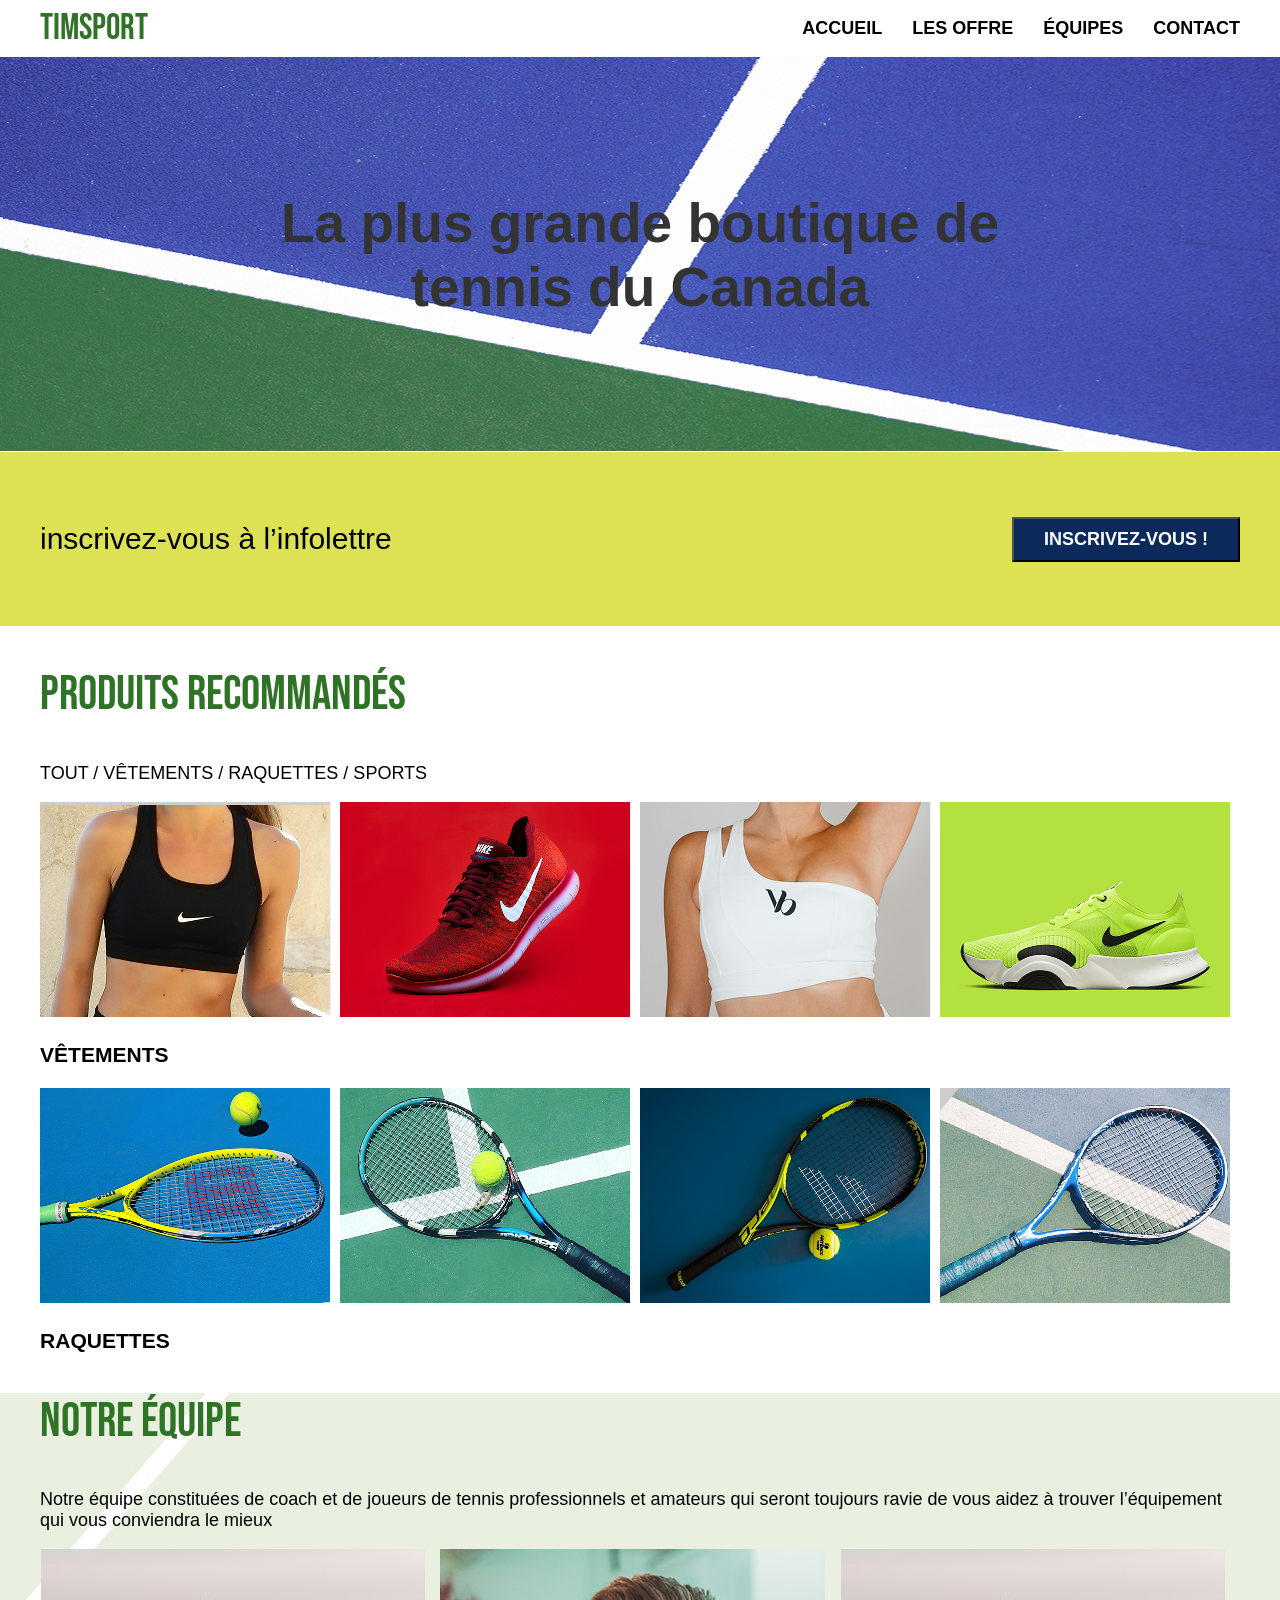
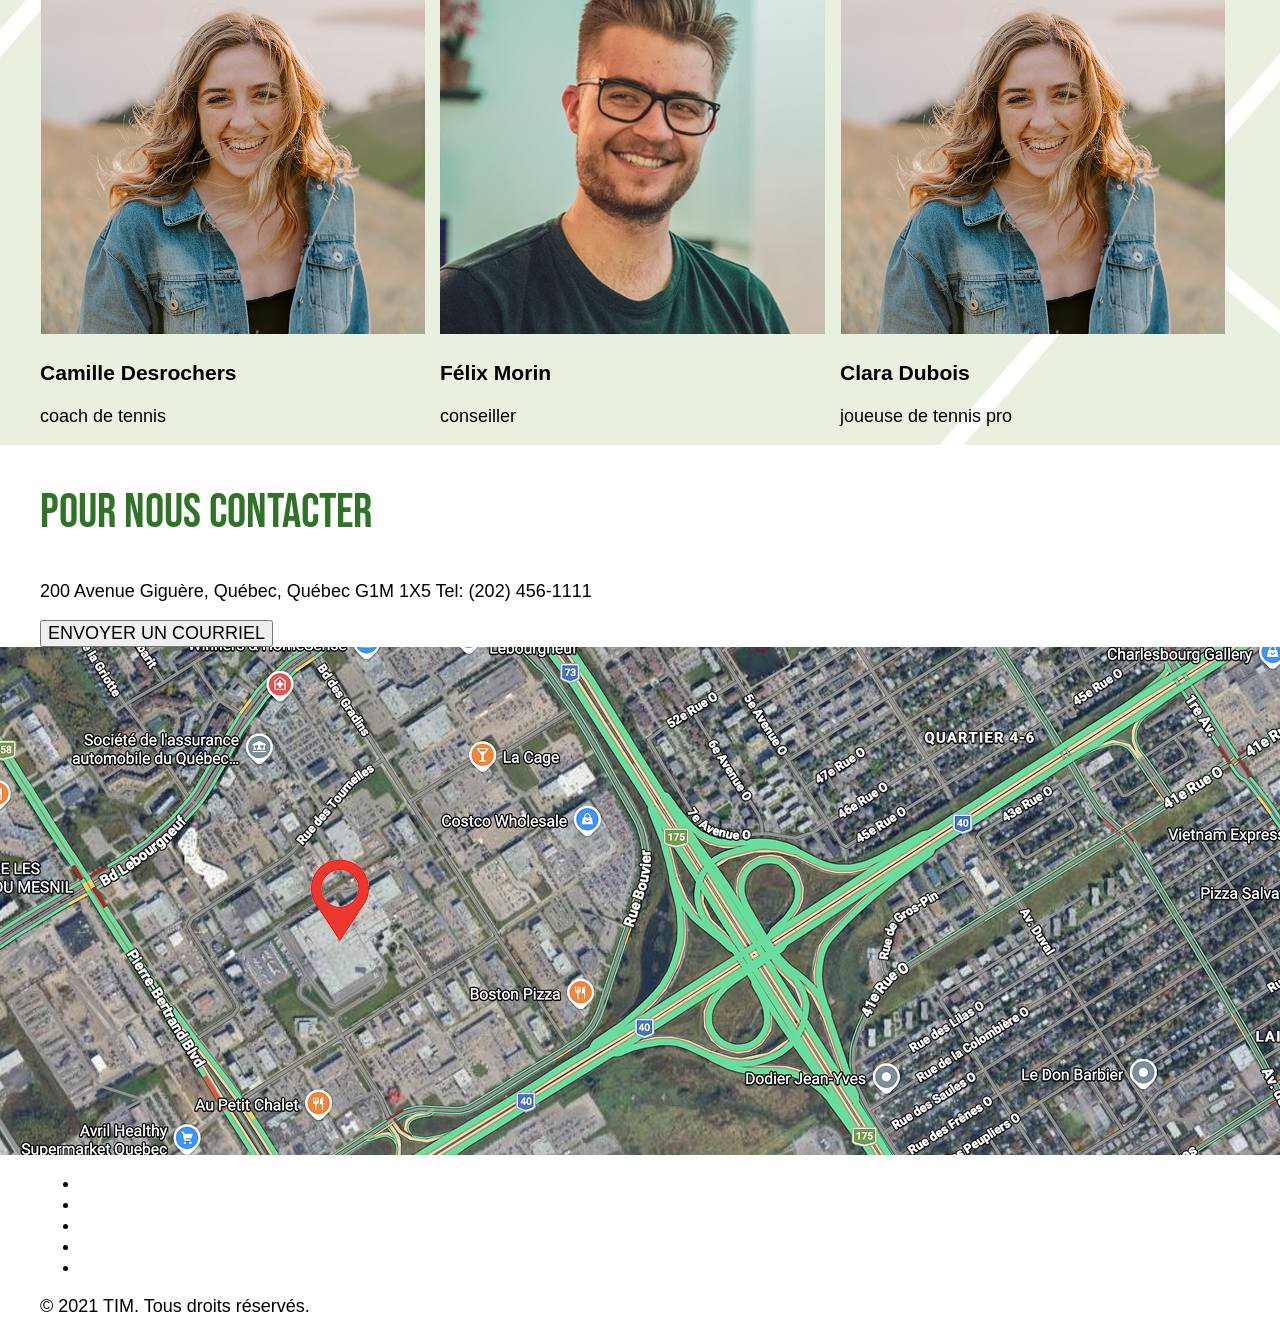
==== index.html @ 8ac50834 "mise en place des images terminées" ====
<!DOCTYPE html>
<html lang="fr">

<head>
    <meta charset="UTF-8">
    <meta name="viewport" content="width=device-width, initial-scale=1.0">
    <title>timsport</title>

    <link rel="stylesheet" href="css/normalize.css">
    <link rel="preconnect" href="https://fonts.googleapis.com">
<link rel="preconnect" href="https://fonts.gstatic.com" crossorigin>
<link href="https://fonts.googleapis.com/css2?family=Bebas+Neue&display=swap" rel="stylesheet">
    <link rel="stylesheet" href="css/styles.css">
</head>

<body>
    <header class="header">
        <div class="wrapper">

            <a class="logo" href="#">timsport</a>

            <nav class="menu">
            <ul>
                <li><a href="#">ACCUEIL</a></li>
                <li><a href="#">LES OFFRE</a></li>
                <li><a href="#">ÉQUIPES</a></li>
                <li><a href="#">CONTACT</a></li>
            </ul>
        </nav>
        </div>
    </header>

    <section class="hero">
        <div class="wrapper">
            <h1>La plus grande boutique de tennis du Canada</h1>
        </div>
    </section>

    <section class="infolettre">
        <div class="wrapper">
            <p>inscrivez-vous à l’infolettre</p>
            <button>INSCRIVEZ-VOUS !</button>
        </div>
    </section>

    <section class="produits">
        <div class="wrapper">
            <h2>PRODUITS RECOMMANDÉS</h2>
            <p>TOUT / VÊTEMENTS / RAQUETTES / SPORTS</p>
        <article class="vetement">
            <article><img src="images/vetement_1.png" alt="top de sport Nike noir"></article>
            <article><img src="images/vetement_2.png" alt="soulier de sport Nike rouge"></article>
            <article><img src="images/vetement_3.png" alt="top de sport blanc"></article>
            <article><img src="images/vetement_4.png" alt="chaussure de sport Nike vert"></article>
        </article>
            <h3>VÊTEMENTS</h3>
        <article class="raquette">
            <article><img src="images/produit-1.png" alt=""></article>
            <article> <img src="images/produit-2.png" alt=""></article>
            <article><img src="images/produit-3.png" alt=""></article>
            <article><img src="images/produit.png" alt=""></article>
        </article>
            <h3>RAQUETTES</h3>
        </div>
    </section>

    <section class="equipe">
        <div class="wrapper">
            <h2>NOTRE ÉQUIPE</h2>
            <p>Notre équipe constituées de coach et de joueurs de tennis professionnels et amateurs qui seront toujours
                ravie de vous aidez à trouver l’équipement qui vous conviendra le mieux </p>

                <article class="description">
            <article>
                <img src="images/camille.png" alt="photo de Camille">
                <h3>Camille Desrochers</h3>
            <p>coach de tennis</p>
        </article>
            
            <article>
                <img src="images/felix.png" alt="photo de Félix">
                <h3>Félix Morin</h3>
            <p>conseiller</p>
        </article>
            
            <article>
                <img src="images/clara.png" alt="photo de Clara">
                <h3>Clara Dubois</h3>
            <p>joueuse de tennis pro</p>
        </article>
            </article>
        </div>
    </section>

    <section class="contact">
        <div class="wrapper">
            <h2>POUR NOUS CONTACTER</h2>
            <p>200 Avenue Giguère, Québec,
                Québec
                G1M 1X5
                Tel: (202) 456-1111
            </p>
            <button>ENVOYER UN COURRIEL</button>

            
        </div>
    
    </section>

        <section class="map">
            
        </section>
    
        <footer>
        <div class="wrapper">
            <ul>
                <li></li>
                <li></li>
                <li></li>
                <li></li>
                <li></li>
            </ul>
            <p>© 2021 TIM. Tous droits réservés.</p>
        </div>
    </footer>
</body>

</html>
---- css/styles.css ----
/*----------------------------------------------------------------------------
    generic
----------------------------------------------------------------------------*/
html {
    box-sizing: border-box;
}

*,
*:before,
*:after {
    box-sizing: inherit;
}

/*----------------------------------------------------------------------------
    base
----------------------------------------------------------------------------*/

body {
    font: 1.125rem "Montserrat", sans-serif;
}

/*----------------------------------------------------------------------------
    mise en page
----------------------------------------------------------------------------*/
.wrapper {
    max-width: 1200px;
    margin: 0 auto;
}

/*----------------------------------------------------------------------------
    element
----------------------------------------------------------------------------*/

a{
    color: black;
    text-decoration: none;
}

h1{
    font: bold 3.4375rem "Montserrat", sans-serif;
    color: #333;
    display: flex;
    justify-content: center;
    align-items: center;
    width: 800px;
    text-align: center;
}

h2{
    font: 3rem "Bebas Neue", sans-serif;
    color: #2F7326;
}

/*----------------------------------------------------------------------------
    components
----------------------------------------------------------------------------*/

.header .wrapper{
    display: flex;
    align-items: center;
    justify-content: space-between;
}

.menu ul {
    display: flex;
    list-style: none;
    gap: 30px;
    cursor: pointer;
    margin: none;

}


.header .logo{
    text-decoration: none;
    font:  2.25rem "Bebas Neue", sans-serif;
    color: #2F7326;
}

.menu li{
     font:  bold 1.125rem "Montserrat", sans-serif;
     color: black;
}

.menu li:hover{
    text-decoration: underline;
}

.menu li a:hover{
    color: #0C295C;
}

.hero{
    background: url(../images/hero\ 1.png) no-repeat center/cover;
    height: 395px;
    display: flex;
    justify-content: center;
    align-items: center;
}

.infolettre{
    background-color: #DDE255;
    padding: 40px 0;
}

.infolettre p{
    
    font: lighter 1.875rem "Montserrat", sans-serif;
}

.infolettre .wrapper{
    display: flex;
    align-items: center;
    justify-content: space-between;
}

.infolettre button{
    background-color: #0C295C;
    color: white;
    font:  bold 1.125rem "Montserrat", sans-serif;
    padding: 10px 30px;
}


.equipe{
    background: url(../images/image_equipe\ 1.png) no-repeat center/cover;
}


.equipe .description{
    display: grid;
    grid-template-columns: 1fr 1fr 1fr;
    
}

.produits .vetement{
    display: grid;
    grid-template-columns: 1fr 1fr 1fr 1fr;
    
}

.produits .raquette{
    display: grid;
    grid-template-columns: 1fr 1fr 1fr 1fr;
    
}

.map{
    background: url(../images/map.png) no-repeat center/cover;
    height: 508px;
}
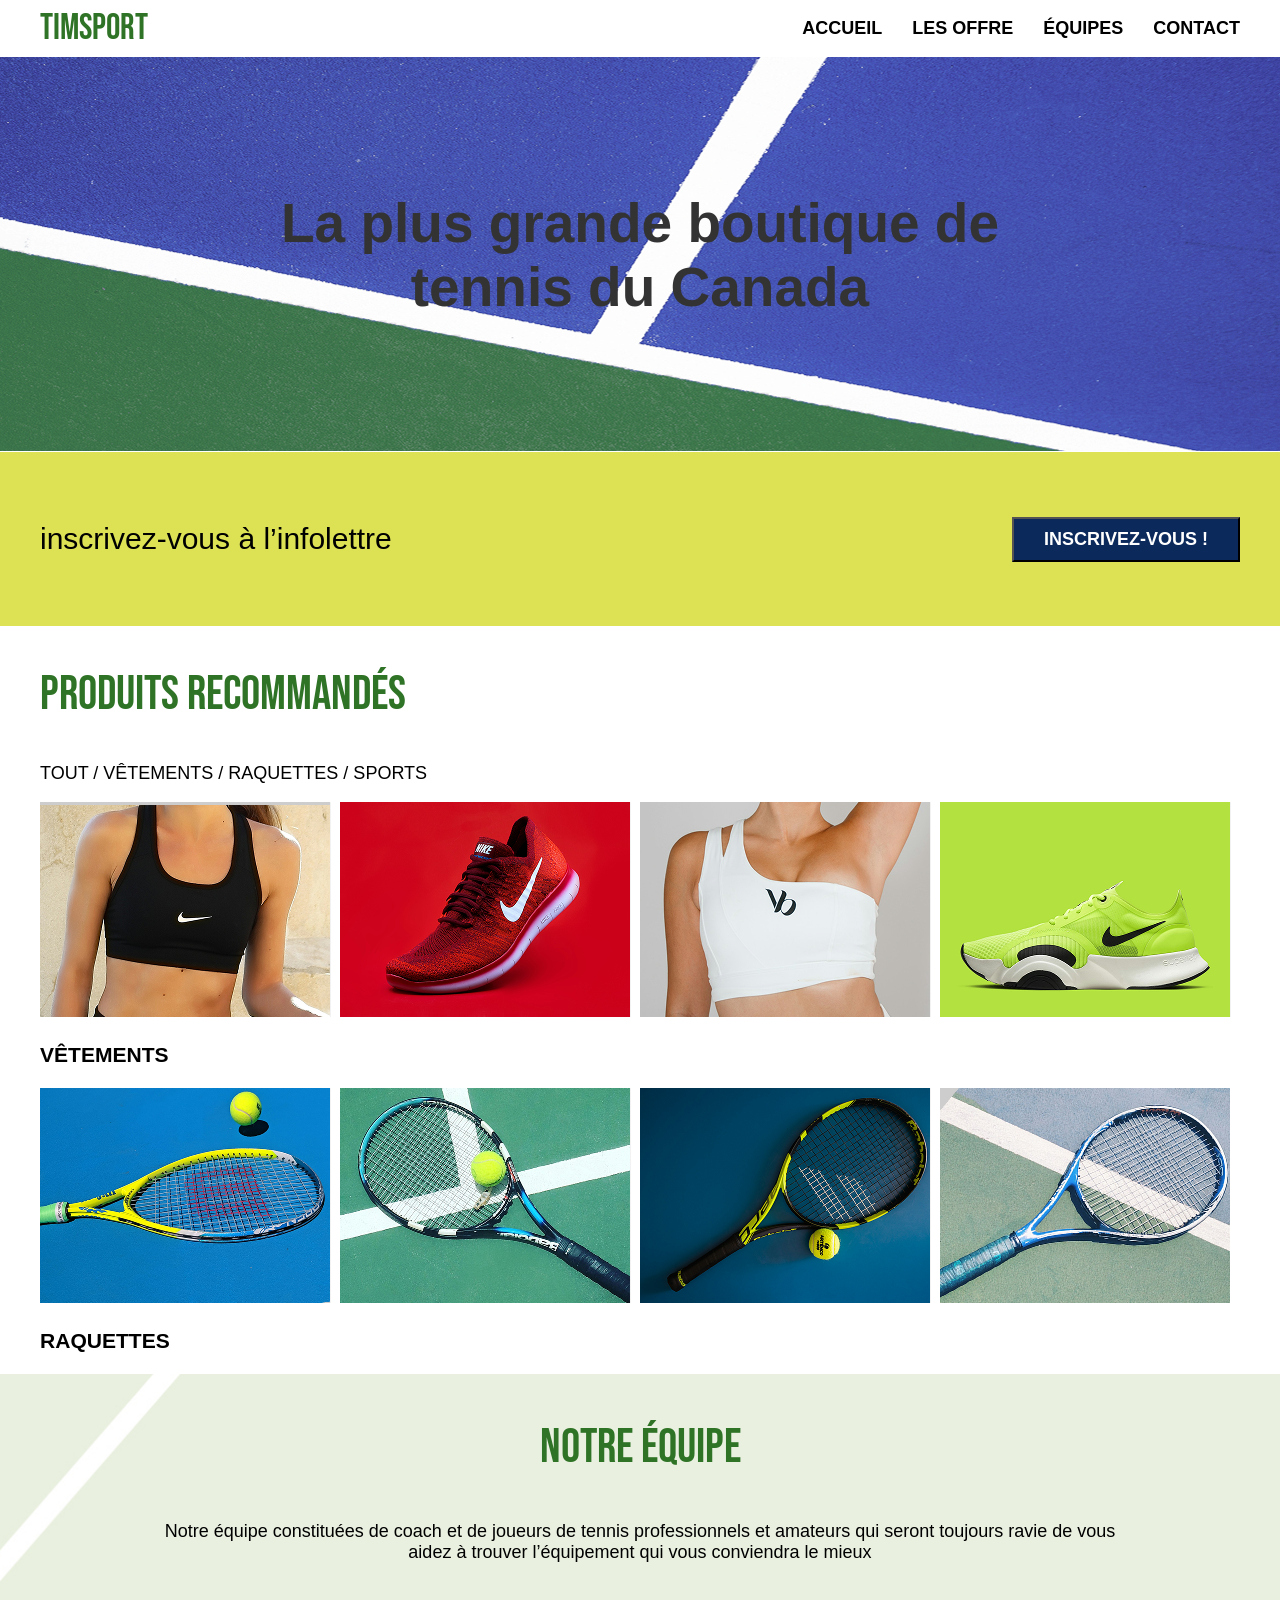
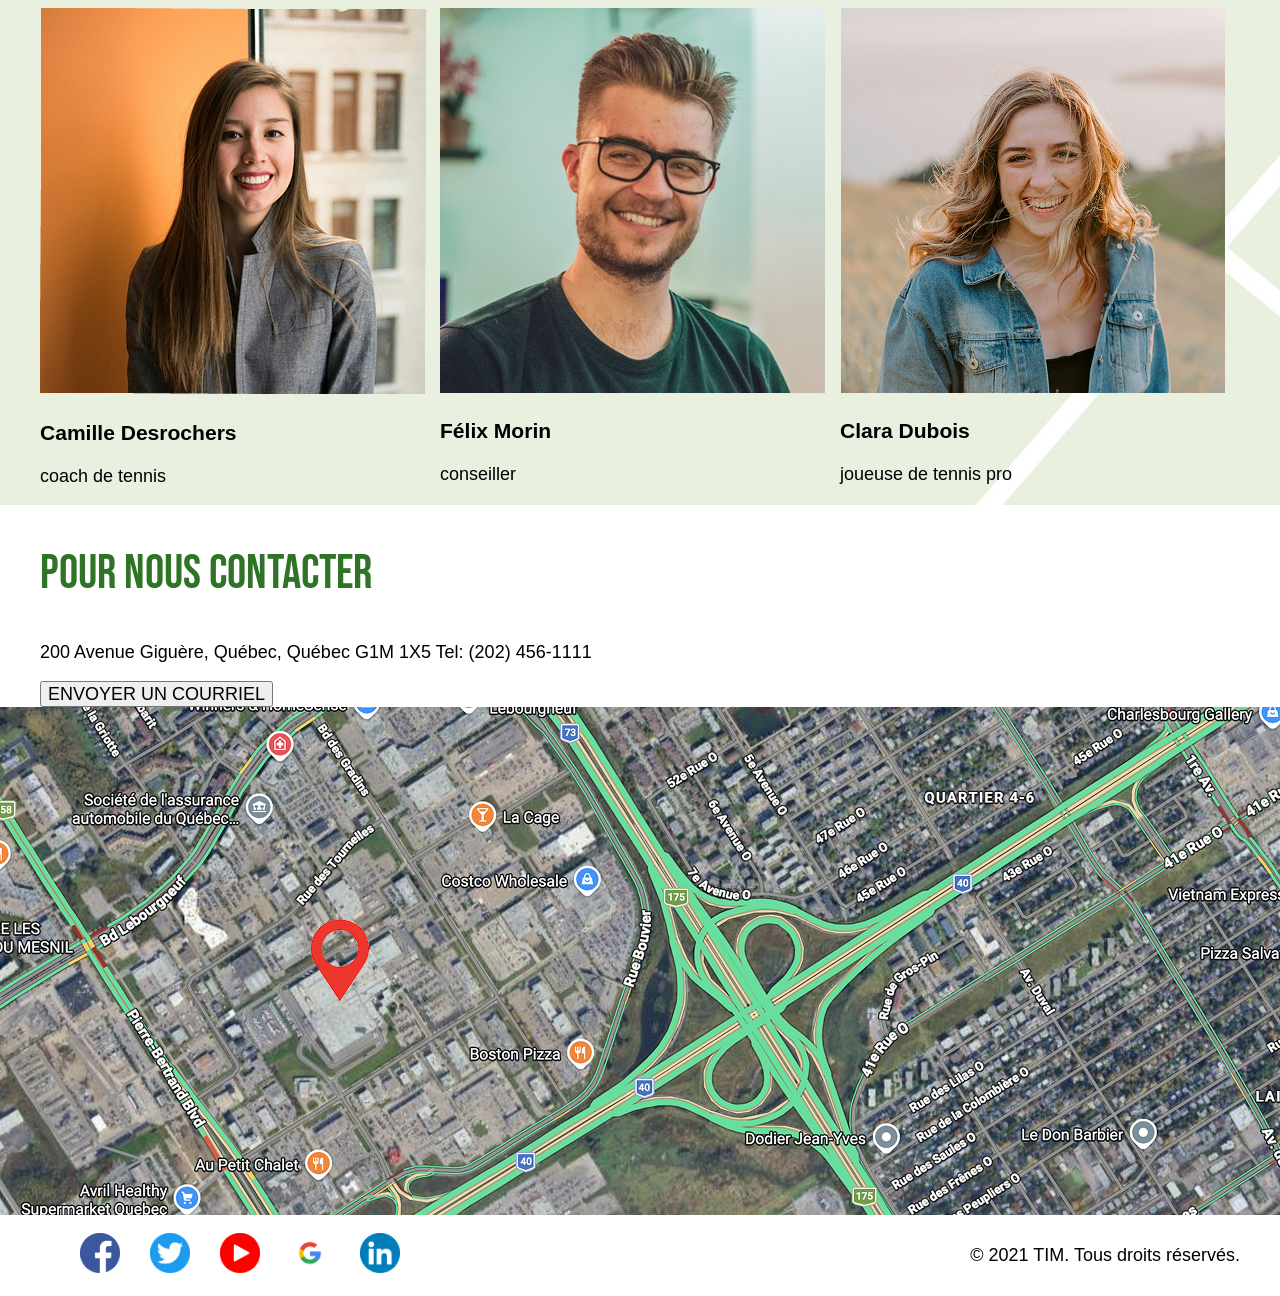
==== commit 1ac636da: "avancement css page 1" ====
--- a/index.html
+++ b/index.html
@@ -8,8 +8,8 @@
 
     <link rel="stylesheet" href="css/normalize.css">
     <link rel="preconnect" href="https://fonts.googleapis.com">
-<link rel="preconnect" href="https://fonts.gstatic.com" crossorigin>
-<link href="https://fonts.googleapis.com/css2?family=Bebas+Neue&display=swap" rel="stylesheet">
+    <link rel="preconnect" href="https://fonts.gstatic.com" crossorigin>
+    <link href="https://fonts.googleapis.com/css2?family=Bebas+Neue&display=swap" rel="stylesheet">
     <link rel="stylesheet" href="css/styles.css">
 </head>
 
@@ -20,13 +20,13 @@
             <a class="logo" href="#">timsport</a>
 
             <nav class="menu">
-            <ul>
-                <li><a href="#">ACCUEIL</a></li>
-                <li><a href="#">LES OFFRE</a></li>
-                <li><a href="#">ÉQUIPES</a></li>
-                <li><a href="#">CONTACT</a></li>
-            </ul>
-        </nav>
+                <ul>
+                    <li><a href="#">ACCUEIL</a></li>
+                    <li><a href="#">LES OFFRE</a></li>
+                    <li><a href="#">ÉQUIPES</a></li>
+                    <li><a href="#">CONTACT</a></li>
+                </ul>
+            </nav>
         </div>
     </header>
 
@@ -47,47 +47,49 @@
         <div class="wrapper">
             <h2>PRODUITS RECOMMANDÉS</h2>
             <p>TOUT / VÊTEMENTS / RAQUETTES / SPORTS</p>
-        <article class="vetement">
-            <article><img src="images/vetement_1.png" alt="top de sport Nike noir"></article>
-            <article><img src="images/vetement_2.png" alt="soulier de sport Nike rouge"></article>
-            <article><img src="images/vetement_3.png" alt="top de sport blanc"></article>
-            <article><img src="images/vetement_4.png" alt="chaussure de sport Nike vert"></article>
-        </article>
+            <article class="vetement">
+                <article><img src="images/vetement_1.png" alt="top de sport Nike noir"></article>
+                <article><img src="images/vetement_2.png" alt="soulier de sport Nike rouge"></article>
+                <article><img src="images/vetement_3.png" alt="top de sport blanc"></article>
+                <article><img src="images/vetement_4.png" alt="chaussure de sport Nike vert"></article>
+            </article>
             <h3>VÊTEMENTS</h3>
-        <article class="raquette">
-            <article><img src="images/produit-1.png" alt=""></article>
-            <article> <img src="images/produit-2.png" alt=""></article>
-            <article><img src="images/produit-3.png" alt=""></article>
-            <article><img src="images/produit.png" alt=""></article>
-        </article>
+            <article class="raquette">
+                <article><img src="images/produit-1.png" alt=""></article>
+                <article> <img src="images/produit-2.png" alt=""></article>
+                <article><img src="images/produit-3.png" alt=""></article>
+                <article><img src="images/produit.png" alt=""></article>
+            </article>
             <h3>RAQUETTES</h3>
         </div>
     </section>
 
     <section class="equipe">
         <div class="wrapper">
-            <h2>NOTRE ÉQUIPE</h2>
-            <p>Notre équipe constituées de coach et de joueurs de tennis professionnels et amateurs qui seront toujours
-                ravie de vous aidez à trouver l’équipement qui vous conviendra le mieux </p>
+            <div class="presentation">
+                <h2>NOTRE ÉQUIPE</h2>
+                <p>Notre équipe constituées de coach et de joueurs de tennis professionnels et amateurs qui seront
+                    toujours
+                    ravie de vous aidez à trouver l’équipement qui vous conviendra le mieux </p>
+            </div>
+            <article class="description">
+                <article>
+                    <img src="images/camille.png" alt="photo de Camille">
+                    <h3>Camille Desrochers</h3>
+                    <p>coach de tennis</p>
+                </article>
 
-                <article class="description">
-            <article>
-                <img src="images/camille.png" alt="photo de Camille">
-                <h3>Camille Desrochers</h3>
-            <p>coach de tennis</p>
-        </article>
-            
-            <article>
-                <img src="images/felix.png" alt="photo de Félix">
-                <h3>Félix Morin</h3>
-            <p>conseiller</p>
-        </article>
-            
-            <article>
-                <img src="images/clara.png" alt="photo de Clara">
-                <h3>Clara Dubois</h3>
-            <p>joueuse de tennis pro</p>
-        </article>
+                <article>
+                    <img src="images/felix.png" alt="photo de Félix">
+                    <h3>Félix Morin</h3>
+                    <p>conseiller</p>
+                </article>
+
+                <article>
+                    <img src="images/clara.png" alt="photo de Clara">
+                    <h3>Clara Dubois</h3>
+                    <p>joueuse de tennis pro</p>
+                </article>
             </article>
         </div>
     </section>
@@ -102,24 +104,26 @@
             </p>
             <button>ENVOYER UN COURRIEL</button>
 
-            
+
         </div>
-    
+
     </section>
 
-        <section class="map">
-            
-        </section>
-    
-        <footer>
+    <section class="map">
+
+    </section>
+
+    <footer class="footer">
         <div class="wrapper">
-            <ul>
-                <li></li>
-                <li></li>
-                <li></li>
-                <li></li>
-                <li></li>
-            </ul>
+            <div class="media">
+                <ul>
+                    <li class="facebook"><img src="images/facebook.png" alt="logo facebook"></li>
+                    <li><img src="images/twitter.png" alt="logo twitter"></li>
+                    <li><img src="images/youtube.png" alt="logo youtube"></li>
+                    <li><img src="images/google.png" alt="logo google"></li>
+                    <li><img src="images/LinkedIn.png" alt="logo LinkedIn"></li>
+                </ul>
+            </div>
             <p>© 2021 TIM. Tous droits réservés.</p>
         </div>
     </footer>
--- a/css/styles.css
+++ b/css/styles.css
@@ -31,12 +31,12 @@
     element
 ----------------------------------------------------------------------------*/
 
-a{
+a {
     color: black;
     text-decoration: none;
 }
 
-h1{
+h1 {
     font: bold 3.4375rem "Montserrat", sans-serif;
     color: #333;
     display: flex;
@@ -46,7 +46,7 @@
     text-align: center;
 }
 
-h2{
+h2 {
     font: 3rem "Bebas Neue", sans-serif;
     color: #2F7326;
 }
@@ -55,7 +55,7 @@
     components
 ----------------------------------------------------------------------------*/
 
-.header .wrapper{
+.header .wrapper {
     display: flex;
     align-items: center;
     justify-content: space-between;
@@ -71,26 +71,26 @@
 }
 
 
-.header .logo{
+.header .logo {
     text-decoration: none;
-    font:  2.25rem "Bebas Neue", sans-serif;
+    font: 2.25rem "Bebas Neue", sans-serif;
     color: #2F7326;
 }
 
-.menu li{
-     font:  bold 1.125rem "Montserrat", sans-serif;
-     color: black;
+.menu li {
+    font: bold 1.125rem "Montserrat", sans-serif;
+    color: black;
 }
 
-.menu li:hover{
+.menu li:hover {
     text-decoration: underline;
 }
 
-.menu li a:hover{
+.menu li a:hover {
     color: #0C295C;
 }
 
-.hero{
+.hero {
     background: url(../images/hero\ 1.png) no-repeat center/cover;
     height: 395px;
     display: flex;
@@ -98,54 +98,91 @@
     align-items: center;
 }
 
-.infolettre{
+.infolettre {
     background-color: #DDE255;
     padding: 40px 0;
 }
 
-.infolettre p{
-    
+.infolettre p {
+
     font: lighter 1.875rem "Montserrat", sans-serif;
 }
 
-.infolettre .wrapper{
+.infolettre .wrapper {
     display: flex;
     align-items: center;
     justify-content: space-between;
 }
 
-.infolettre button{
+.infolettre button {
     background-color: #0C295C;
     color: white;
-    font:  bold 1.125rem "Montserrat", sans-serif;
+    font: bold 1.125rem "Montserrat", sans-serif;
     padding: 10px 30px;
 }
 
 
-.equipe{
+.equipe {
     background: url(../images/image_equipe\ 1.png) no-repeat center/cover;
 }
 
+.presentation {
+    display: flex;
+    flex-direction: column;
+    text-align: center;
+    align-items: center;
+}
 
-.equipe .description{
+.presentation h2 {
+    margin: 0;
+    padding: 45px 0;
+}
+
+.presentation p {
+    margin: 0;
+    width: 955px;
+    padding-bottom: 45px;
+}
+
+.equipe .description {
     display: grid;
     grid-template-columns: 1fr 1fr 1fr;
-    
+
 }
 
-.produits .vetement{
+.produits .vetement {
     display: grid;
     grid-template-columns: 1fr 1fr 1fr 1fr;
-    
+
 }
 
-.produits .raquette{
+.produits .raquette {
     display: grid;
     grid-template-columns: 1fr 1fr 1fr 1fr;
-    
+
 }
 
-.map{
+
+.map {
     background: url(../images/map.png) no-repeat center/cover;
     height: 508px;
+}
+
+.footer img {
+    width: 40px;
+}
+
+.footer .wrapper {
+    display: flex;
+    align-items: center;
+    justify-content: space-between;
+}
+
+.media ul {
+    display: flex;
+    list-style: none;
+    gap: 30px;
+    cursor: pointer;
+    margin: none;
+
 }
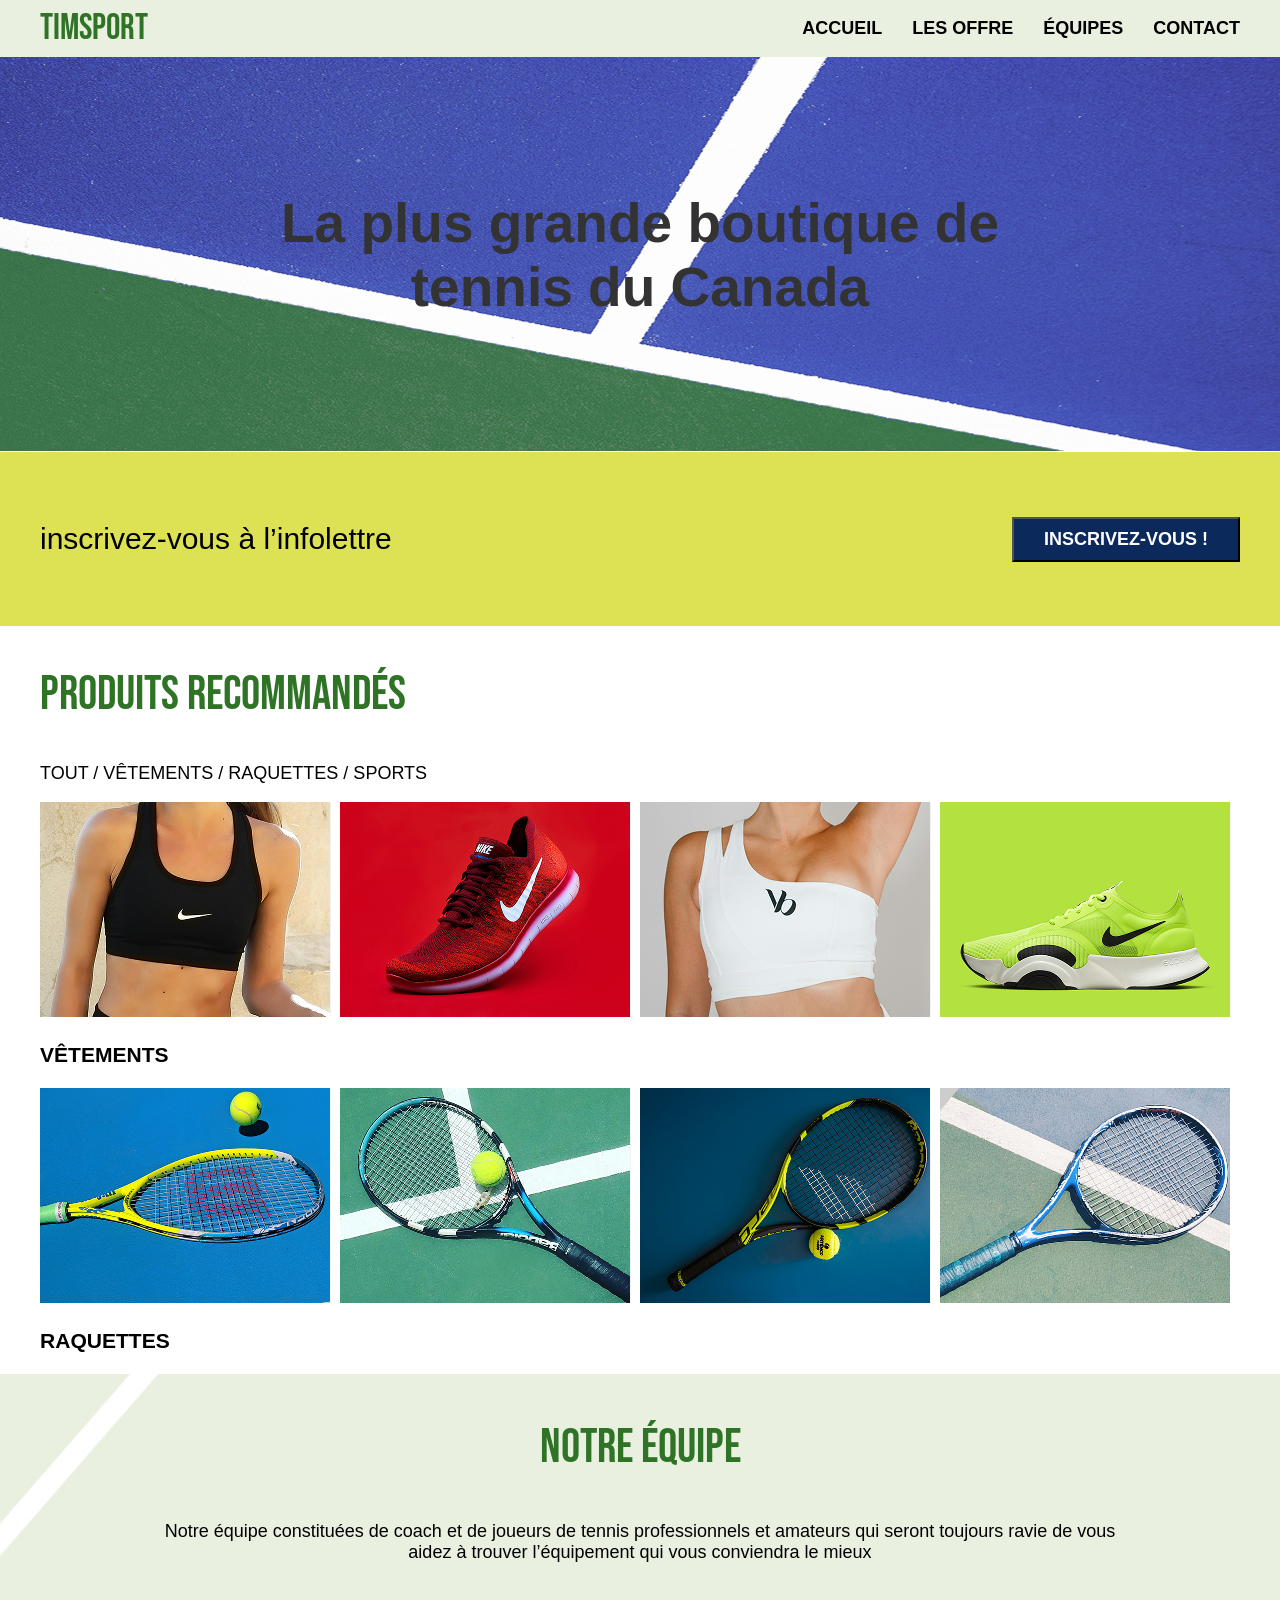
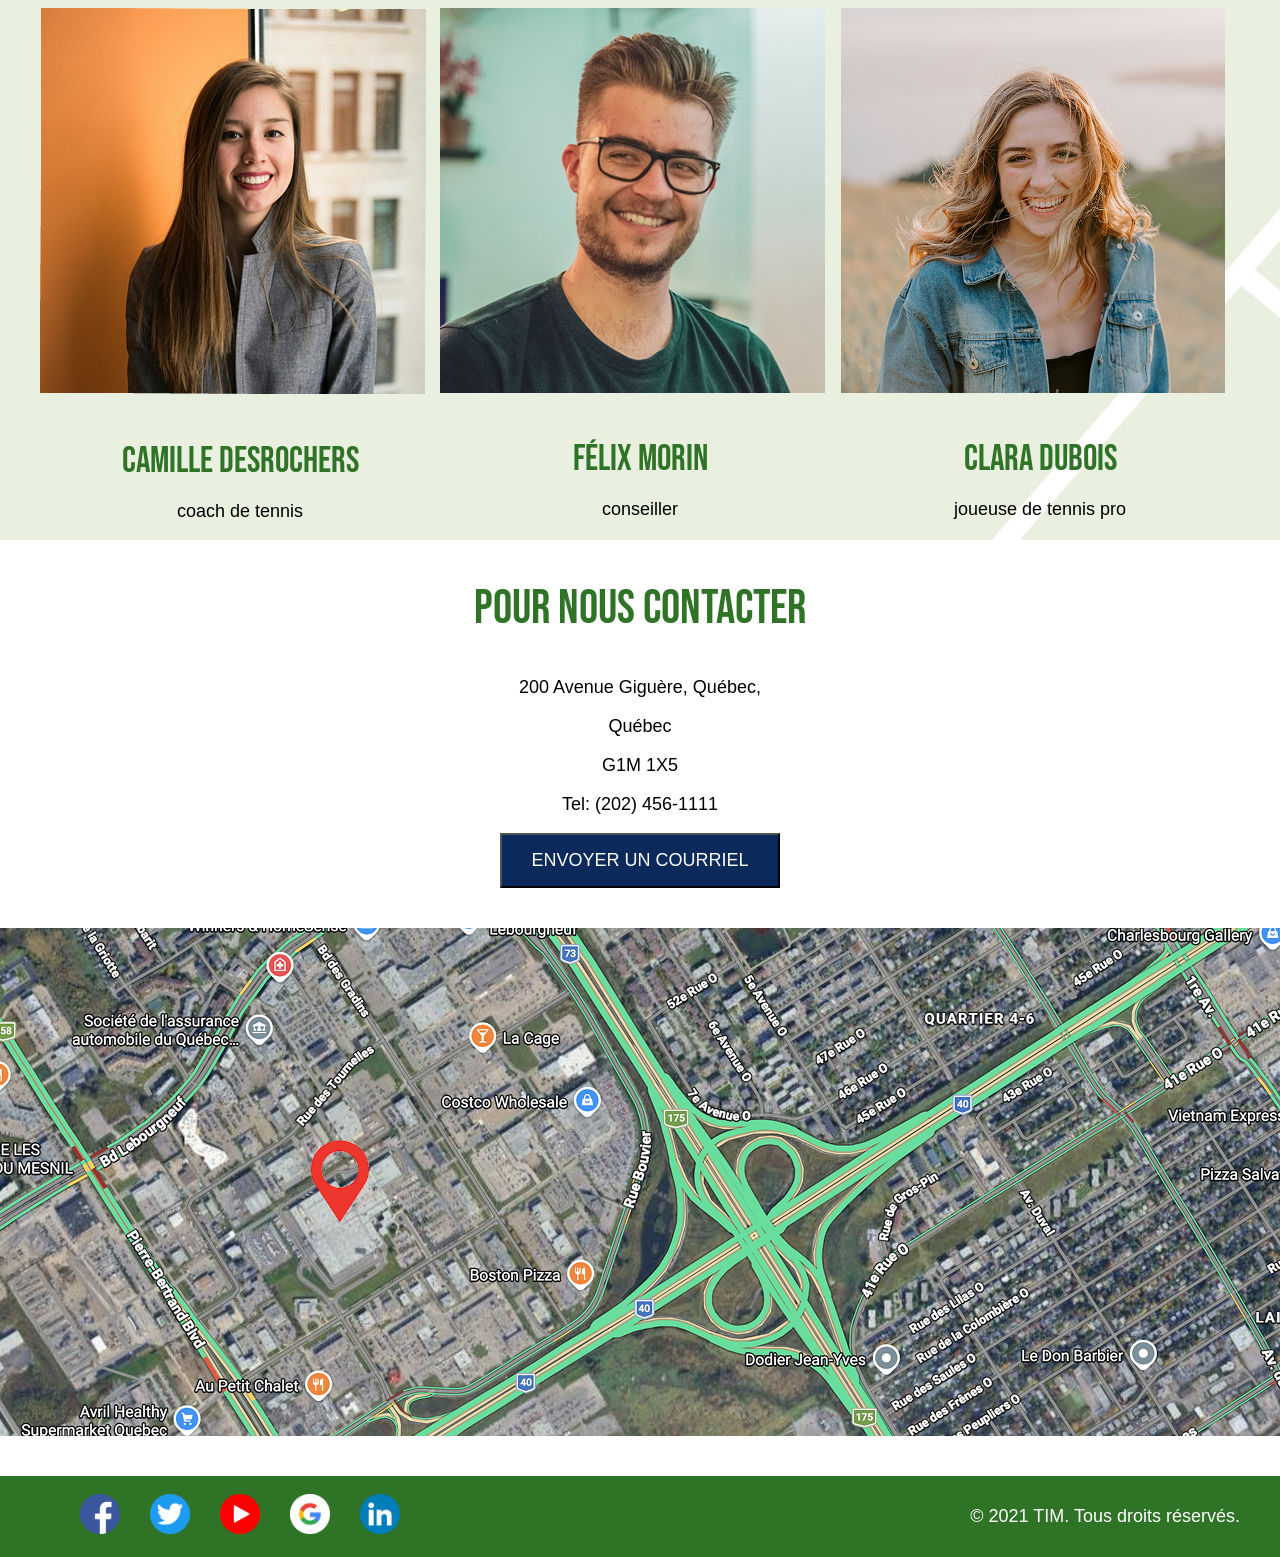
==== commit f110c3a2: "avancement page 2" ====
--- a/index.html
+++ b/index.html
@@ -75,20 +75,26 @@
             <article class="description">
                 <article>
                     <img src="images/camille.png" alt="photo de Camille">
-                    <h3>Camille Desrochers</h3>
-                    <p>coach de tennis</p>
+                    <div class="employer">
+                        <h3>Camille Desrochers</h3>
+                        <p>coach de tennis</p>
+                    </div>
                 </article>
 
                 <article>
                     <img src="images/felix.png" alt="photo de Félix">
-                    <h3>Félix Morin</h3>
-                    <p>conseiller</p>
+                    <div class="employer">
+                        <h3>Félix Morin</h3>
+                        <p>conseiller</p>
+                    </div>
                 </article>
 
                 <article>
                     <img src="images/clara.png" alt="photo de Clara">
-                    <h3>Clara Dubois</h3>
-                    <p>joueuse de tennis pro</p>
+                    <div class="employer">
+                        <h3>Clara Dubois</h3>
+                        <p>joueuse de tennis pro</p>
+                    </div>
                 </article>
             </article>
         </div>
@@ -97,11 +103,10 @@
     <section class="contact">
         <div class="wrapper">
             <h2>POUR NOUS CONTACTER</h2>
-            <p>200 Avenue Giguère, Québec,
-                Québec
-                G1M 1X5
-                Tel: (202) 456-1111
-            </p>
+            <p>200 Avenue Giguère, Québec,</p>
+            <p>Québec</p>
+            <p>G1M 1X5</p>
+            <p>Tel: (202) 456-1111</p>
             <button>ENVOYER UN COURRIEL</button>
 
 
--- a/css/styles.css
+++ b/css/styles.css
@@ -31,6 +31,10 @@
     element
 ----------------------------------------------------------------------------*/
 
+header {
+    background-color: #E9F0E0;
+}
+
 a {
     color: black;
     text-decoration: none;
@@ -51,6 +55,10 @@
     color: #2F7326;
 }
 
+button:hover {
+    cursor: pointer;
+}
+
 /*----------------------------------------------------------------------------
     components
 ----------------------------------------------------------------------------*/
@@ -59,6 +67,7 @@
     display: flex;
     align-items: center;
     justify-content: space-between;
+
 }
 
 .menu ul {
@@ -162,11 +171,43 @@
 
 }
 
+.employer {
+    display: flex;
+    flex-direction: column;
+    justify-content: center;
+    text-align: center;
+}
+
+.employer h3 {
+    color: #2F7326;
+    text-transform: uppercase;
+    font: 2.25rem "Bebas Neue", sans-serif;
+    padding-top: 40px;
+    margin: 0;
+}
+
+.contact {
+    display: flex;
+    justify-content: center;
+    text-align: center;
+}
+
+.contact button {
+    width: 280px;
+    height: 55px;
+    background-color: #0C295C;
+    color: white;
+
+}
+
 
 .map {
     background: url(../images/map.png) no-repeat center/cover;
     height: 508px;
-}
+    margin: 40px 0;
+
+}
+
 
 .footer img {
     width: 40px;
@@ -185,4 +226,52 @@
     cursor: pointer;
     margin: none;
 
+}
+
+
+.footer {
+    background-color: #2F7326;
+    color: white;
+}
+
+/* ----- page liste -----*/
+
+.carte {
+    display: flex;
+    align-items: center;
+    gap: 20px;
+}
+
+.Brassière {
+    width: 600px;
+    padding-top: 40px;
+}
+
+.info {
+    display: flex;
+    flex-direction: column;
+    width: 600px;
+}
+
+.info p {
+    line-height: 200%;
+}
+
+.prix {
+    font-size: 1.5625rem;
+}
+
+.equipement {
+    background: url(../images/image_equipe\ 1.png) no-repeat center/cover;
+
+}
+
+.articles {
+    display: grid;
+    grid-template-columns: 1fr 1fr 1fr 1fr;
+
+}
+
+.articles article {
+    padding: 20px 0;
 }
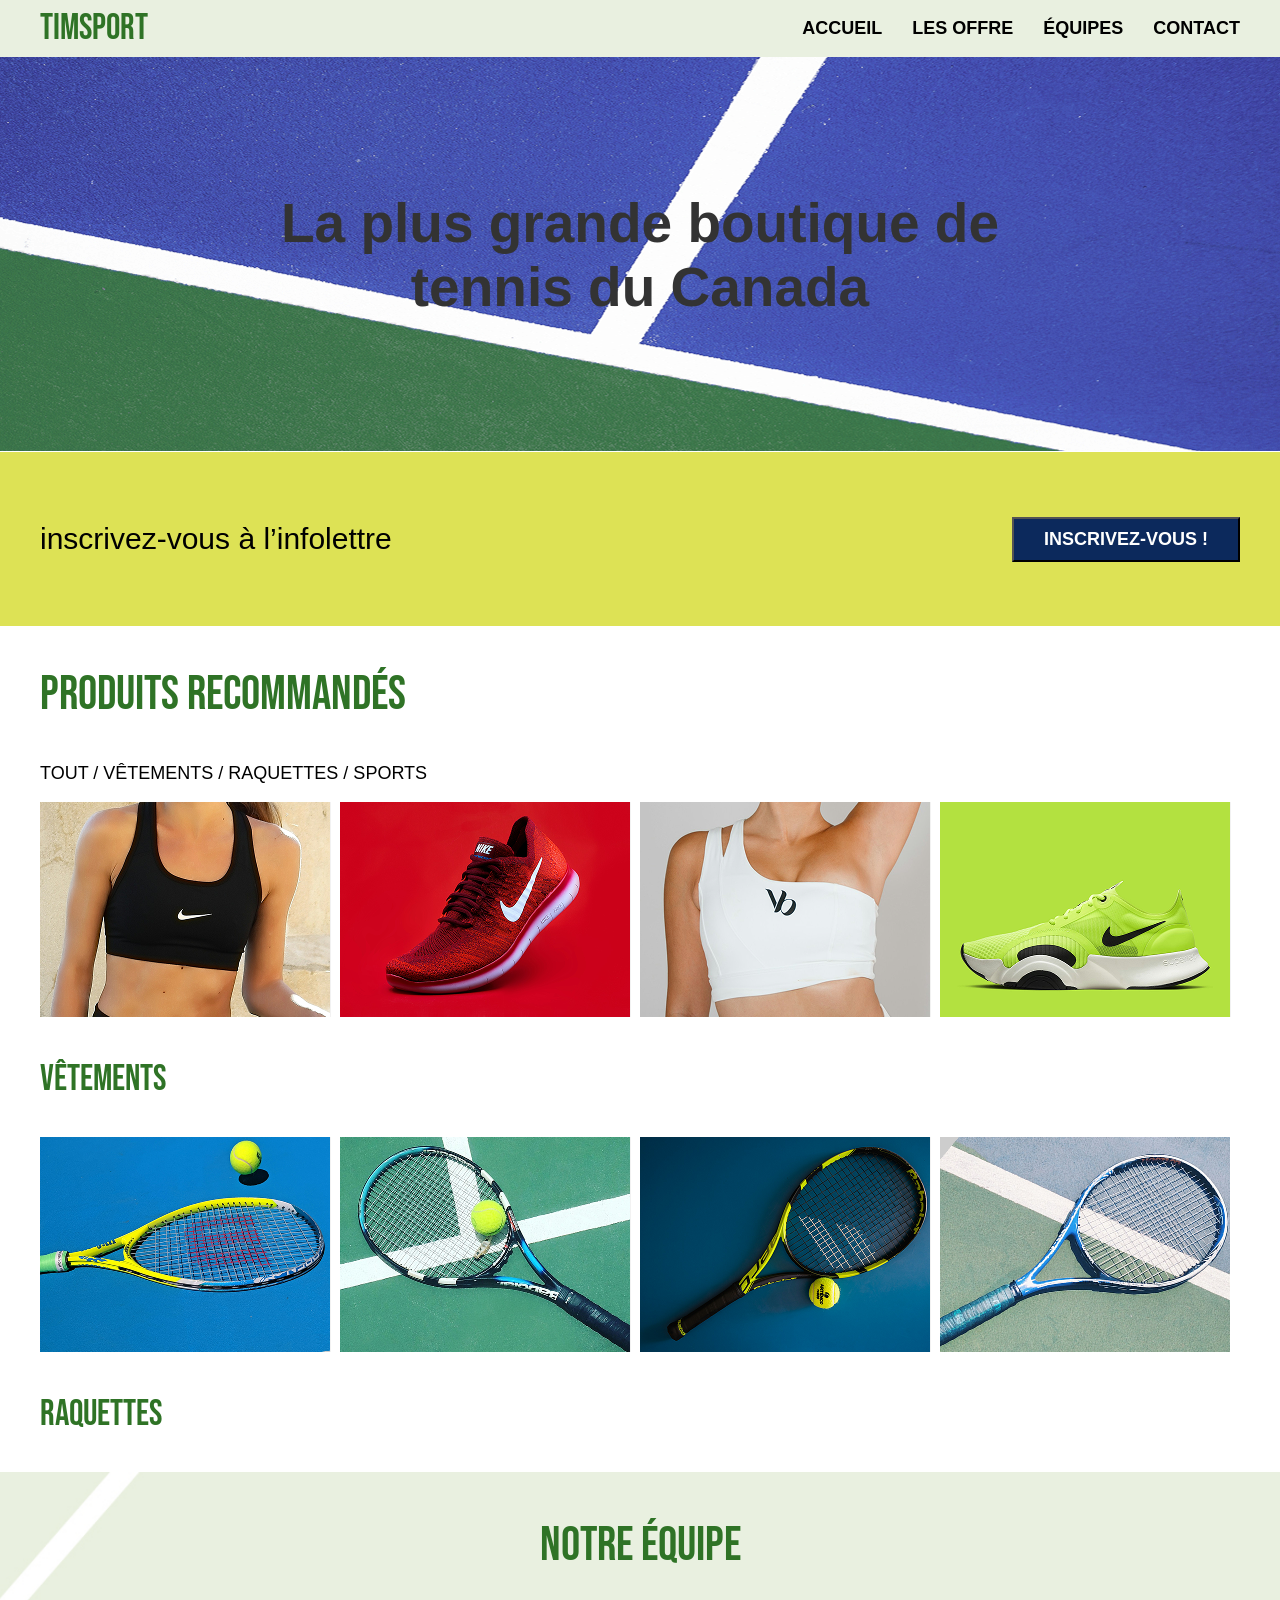
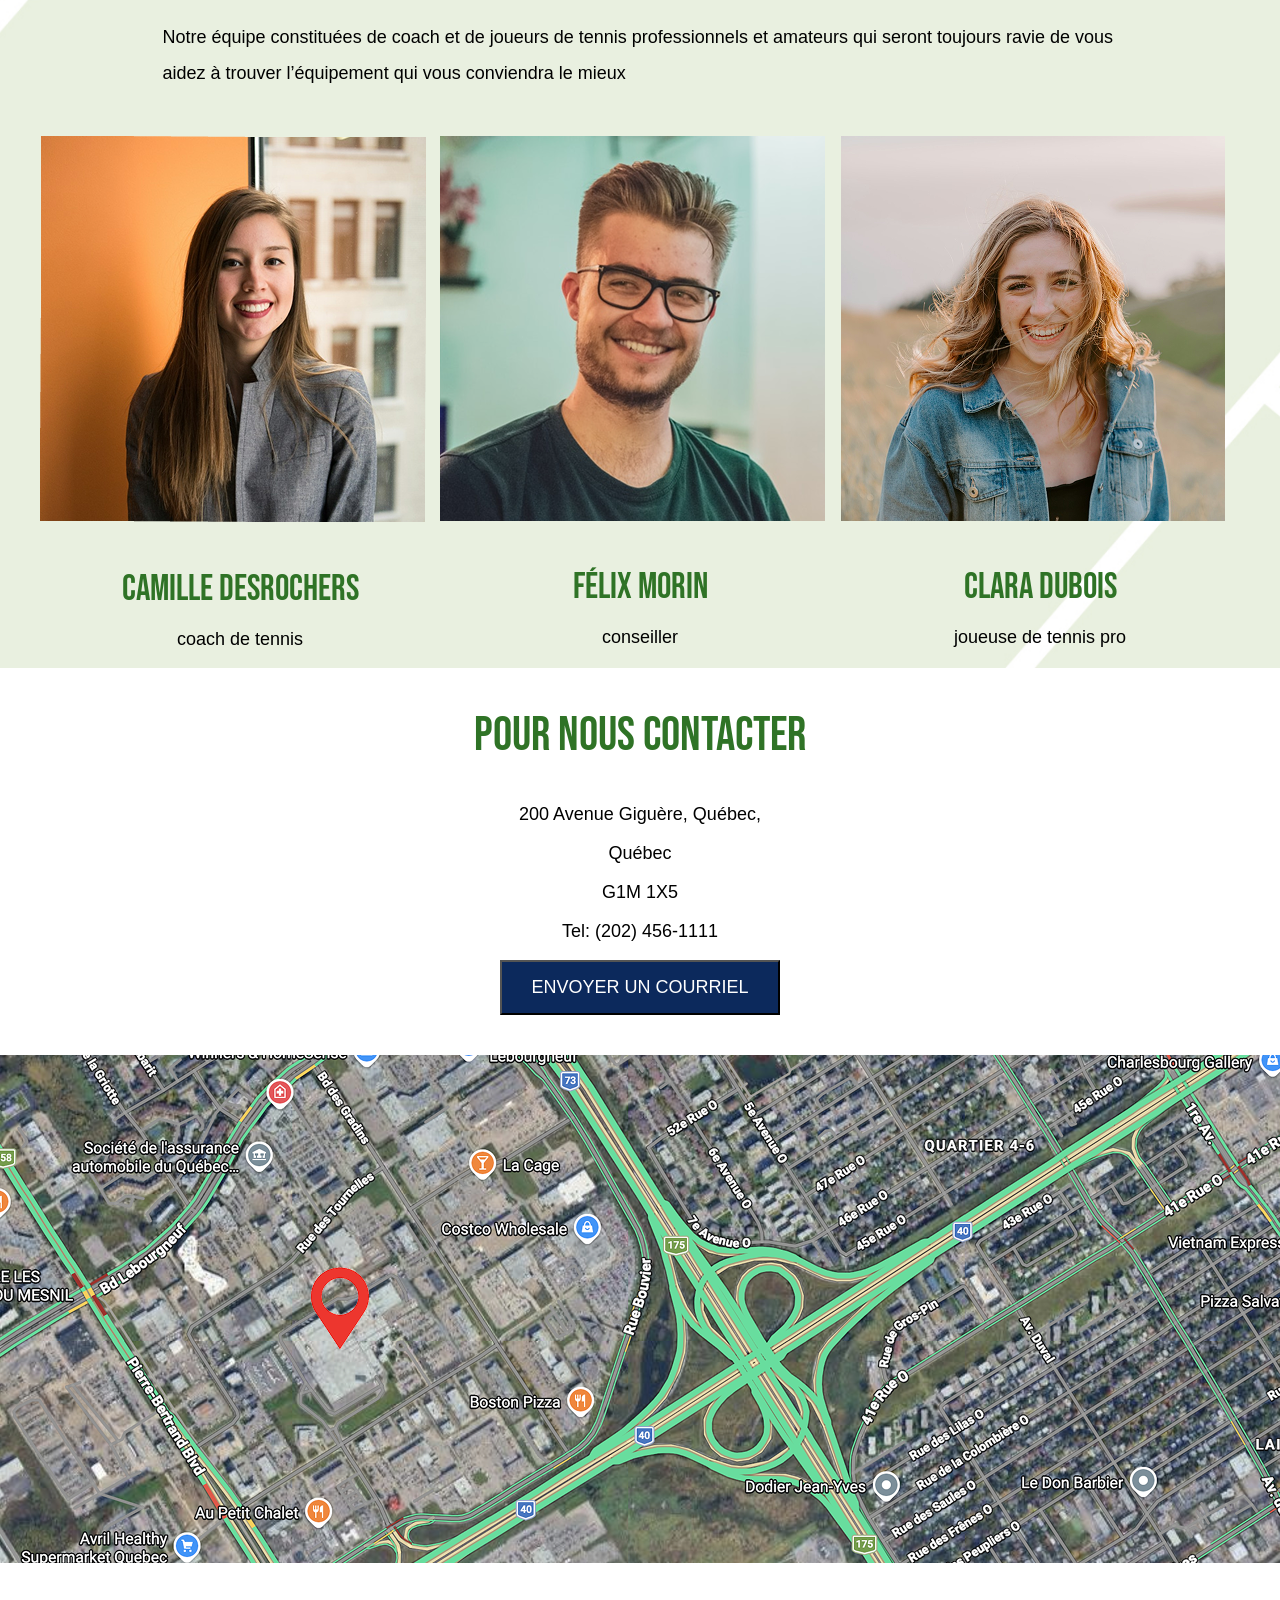
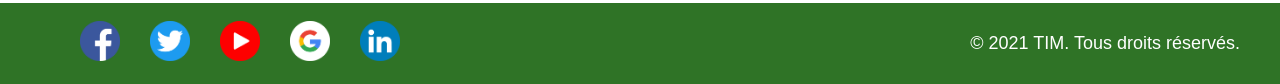
==== commit b6cfb6f0: "fin de la mise en page de toute les pages" ====
--- a/index.html
+++ b/index.html
@@ -14,17 +14,17 @@
 </head>
 
 <body>
-    <header class="header">
+    <header id="debut" class="header">
         <div class="wrapper">
 
             <a class="logo" href="#">timsport</a>
 
             <nav class="menu">
                 <ul>
-                    <li><a href="#">ACCUEIL</a></li>
-                    <li><a href="#">LES OFFRE</a></li>
-                    <li><a href="#">ÉQUIPES</a></li>
-                    <li><a href="#">CONTACT</a></li>
+                    <li><a href="#debut">ACCUEIL</a></li>
+                    <li><a href="#produits">LES OFFRE</a></li>
+                    <li><a href="#equipe">ÉQUIPES</a></li>
+                    <li><a href="#contact">CONTACT</a></li>
                 </ul>
             </nav>
         </div>
@@ -43,7 +43,7 @@
         </div>
     </section>
 
-    <section class="produits">
+    <section id="produits" class="produits">
         <div class="wrapper">
             <h2>PRODUITS RECOMMANDÉS</h2>
             <p>TOUT / VÊTEMENTS / RAQUETTES / SPORTS</p>
@@ -64,7 +64,7 @@
         </div>
     </section>
 
-    <section class="equipe">
+    <section id="equipe" class="equipe">
         <div class="wrapper">
             <div class="presentation">
                 <h2>NOTRE ÉQUIPE</h2>
@@ -100,7 +100,7 @@
         </div>
     </section>
 
-    <section class="contact">
+    <section id="contact" class="contact">
         <div class="wrapper">
             <h2>POUR NOUS CONTACTER</h2>
             <p>200 Avenue Giguère, Québec,</p>
--- a/css/styles.css
+++ b/css/styles.css
@@ -53,6 +53,11 @@
 h2 {
     font: 3rem "Bebas Neue", sans-serif;
     color: #2F7326;
+}
+
+h3 {
+    color: #2F7326;
+    font: 2.25rem "Bebas Neue", sans-serif;
 }
 
 button:hover {
@@ -180,7 +185,7 @@
 
 .employer h3 {
     color: #2F7326;
-    text-transform: uppercase;
+
     font: 2.25rem "Bebas Neue", sans-serif;
     padding-top: 40px;
     margin: 0;
@@ -242,9 +247,15 @@
     gap: 20px;
 }
 
+.carte h3 {
+    font: 2.25rem "Bebas Neue", sans-serif;
+
+}
+
 .Brassière {
     width: 600px;
-    padding-top: 40px;
+
+
 }
 
 .info {
@@ -266,6 +277,10 @@
 
 }
 
+.equipement h2 {
+    padding-top: 40px;
+}
+
 .articles {
     display: grid;
     grid-template-columns: 1fr 1fr 1fr 1fr;
@@ -274,4 +289,53 @@
 
 .articles article {
     padding: 20px 0;
+}
+
+/* ----- page fiche -----*/
+
+.nike {
+    display: flex;
+    align-items: center;
+    gap: 20px;
+}
+
+.soulier {
+    width: 700px;
+
+}
+
+.info2 {
+    width: 400px;
+    text-align: center;
+}
+
+.info2 button {
+    width: 280px;
+    height: 55px;
+    background-color: #0C295C;
+    color: white;
+}
+
+.presentation {
+    text-align: start;
+    line-height: 200%;
+}
+
+.texte {
+    background: url(../images/image_equipe\ 1.png) no-repeat center/cover;
+}
+
+.fiche {
+    padding: 40px 0;
+}
+
+.proposition {
+    display: grid;
+    grid-template-columns: 1fr 1fr 1fr 1fr;
+    margin-top: 40px;
+}
+
+.proposition p {
+    text-align: center;
+
 }
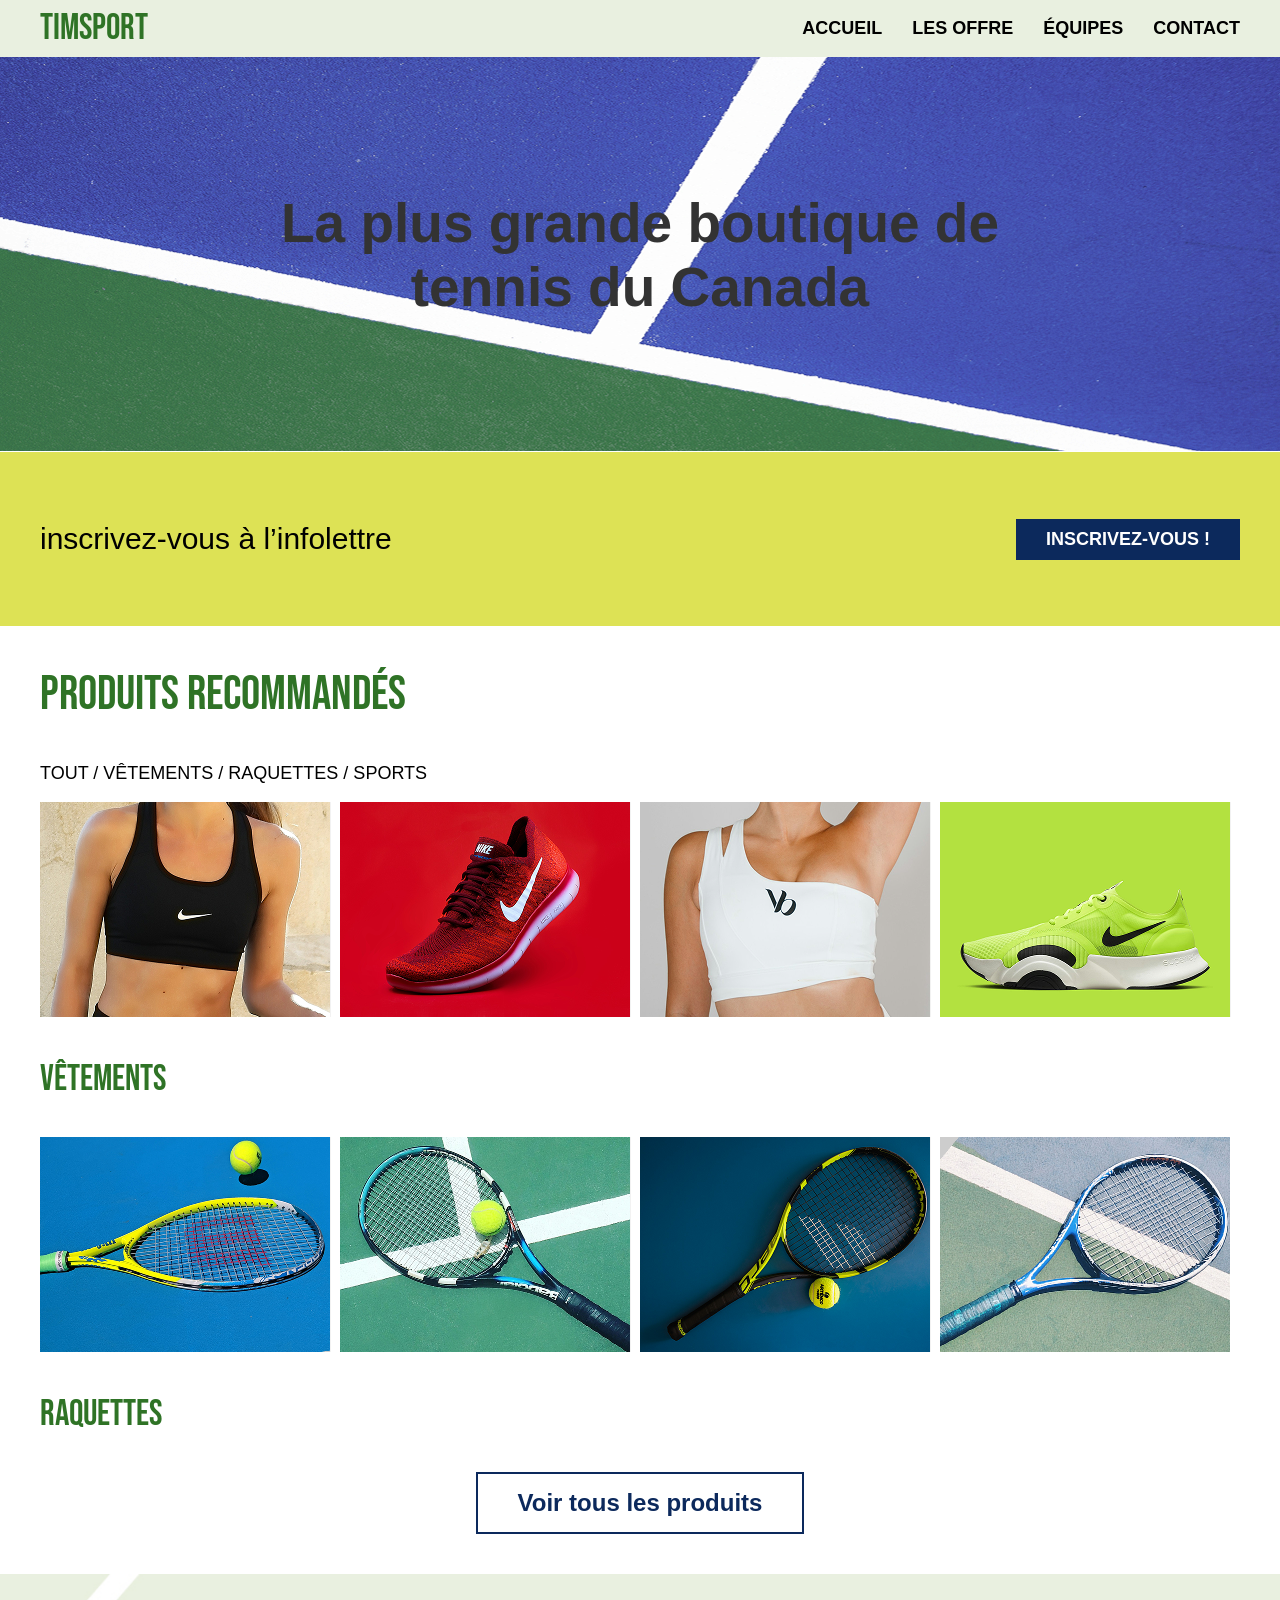
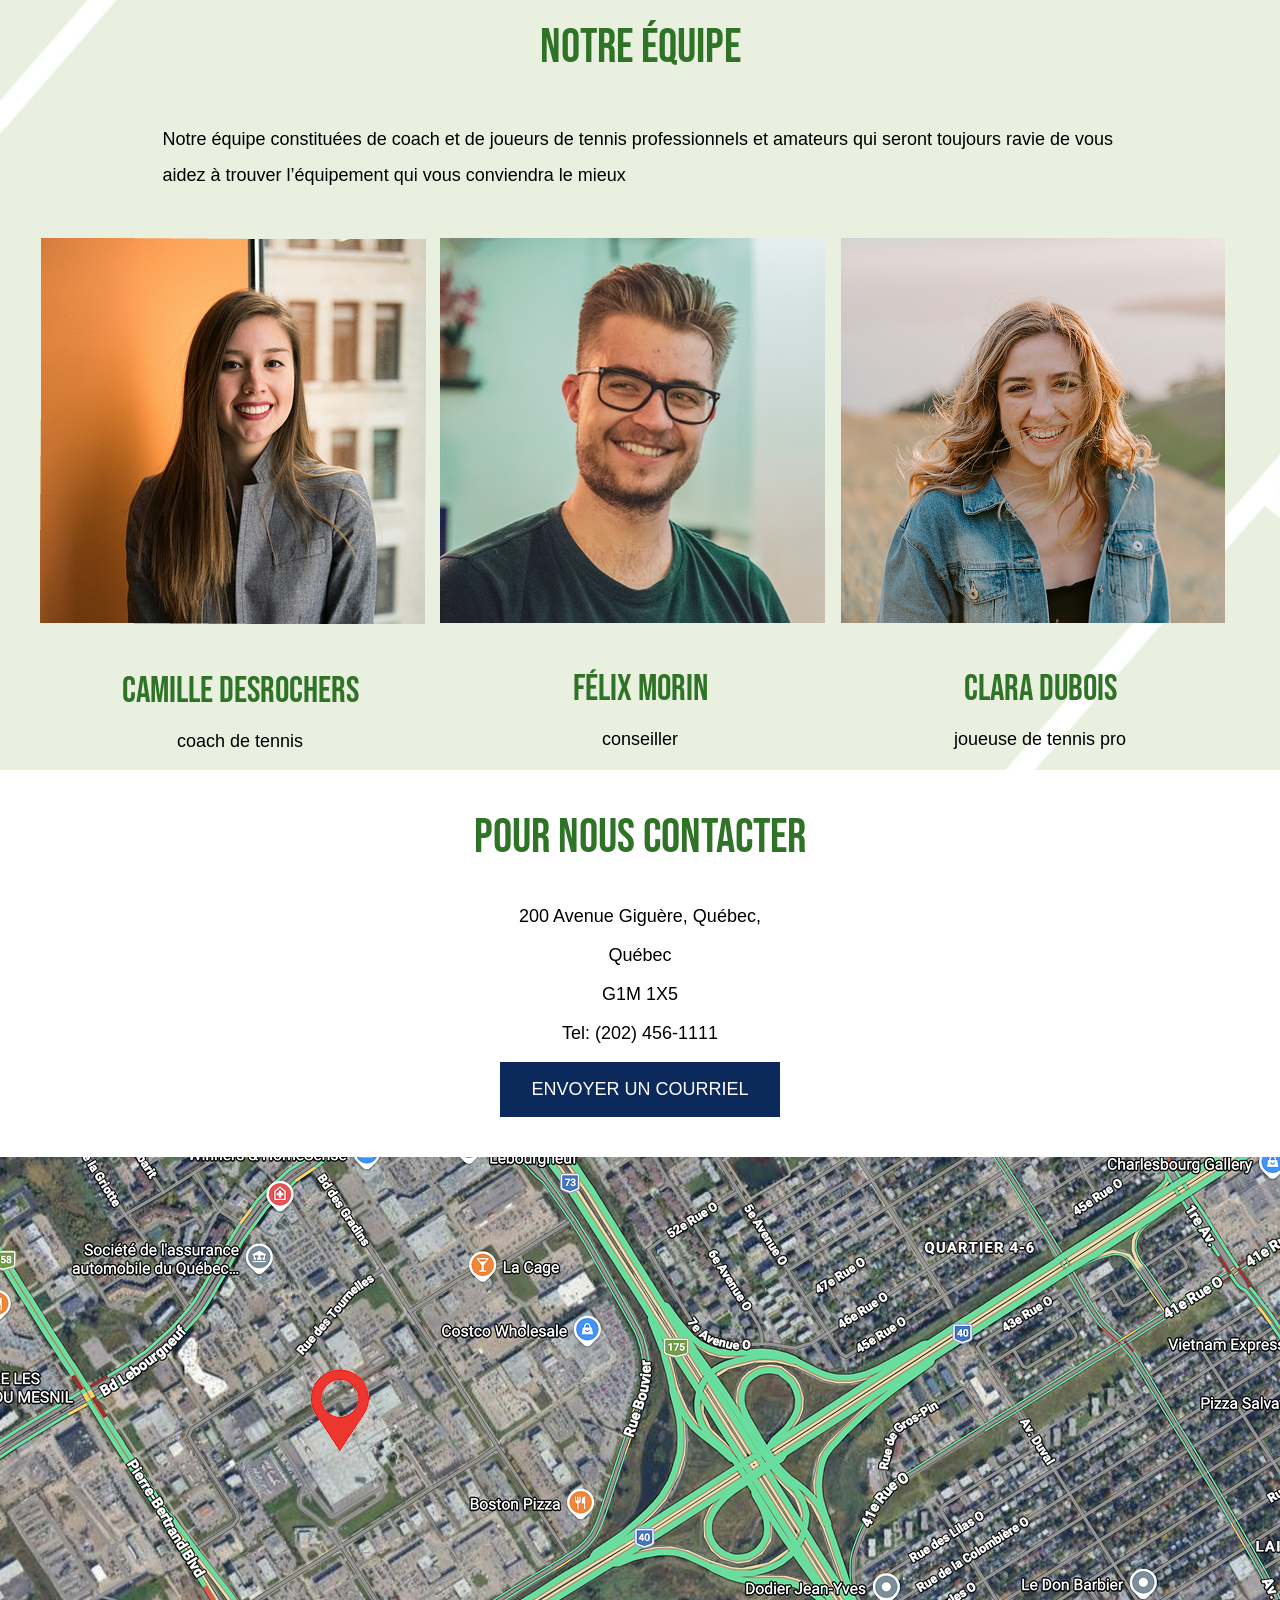
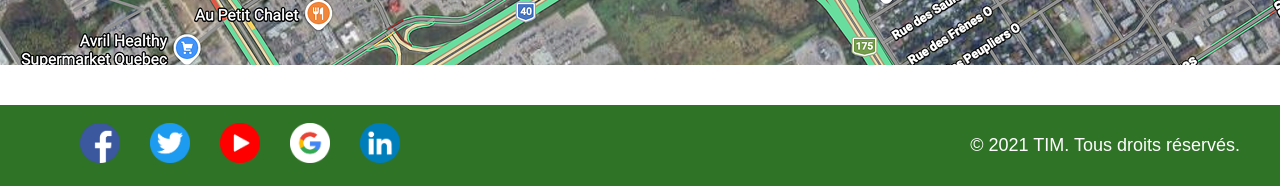
==== commit 33040672: "ajout du bouton produit" ====
--- a/index.html
+++ b/index.html
@@ -17,7 +17,7 @@
     <header id="debut" class="header">
         <div class="wrapper">
 
-            <a class="logo" href="#">timsport</a>
+            <a class="logo" href="index.html">timsport</a>
 
             <nav class="menu">
                 <ul>
@@ -61,6 +61,9 @@
                 <article><img src="images/produit.png" alt=""></article>
             </article>
             <h3>RAQUETTES</h3>
+            <div class="bouton">
+                <button>Voir tous les produits</button>
+            </div>
         </div>
     </section>
 
--- a/css/styles.css
+++ b/css/styles.css
@@ -62,6 +62,7 @@
 
 button:hover {
     cursor: pointer;
+
 }
 
 /*----------------------------------------------------------------------------
@@ -133,6 +134,12 @@
     color: white;
     font: bold 1.125rem "Montserrat", sans-serif;
     padding: 10px 30px;
+    border: none;
+}
+
+.infolettre button:hover {
+    background-color: #2F7326;
+
 }
 
 
@@ -176,6 +183,29 @@
 
 }
 
+.produits button {
+    background-color: white;
+    color: #0C295C;
+    border: 2px solid #0C295C;
+    font: bold 1.5rem "Montserrat", sans-serif;
+    padding: 15px 40px;
+}
+
+.produits button:hover {
+    background-color: white;
+    color: #2F7326;
+    border: 2px solid #2F7326;
+
+}
+
+
+.bouton {
+    display: flex;
+    justify-content: center;
+    align-items: center;
+    padding-bottom: 40px;
+}
+
 .employer {
     display: flex;
     flex-direction: column;
@@ -202,7 +232,13 @@
     height: 55px;
     background-color: #0C295C;
     color: white;
-
+    border: none;
+}
+
+.contact button:hover {
+    background-color: #2F7326;
+    color: white;
+    border: none;
 }
 
 
@@ -314,6 +350,13 @@
     height: 55px;
     background-color: #0C295C;
     color: white;
+    border: none;
+}
+
+.info2 button:hover {
+    background-color: #2F7326;
+    color: white;
+
 }
 
 .presentation {
@@ -331,8 +374,14 @@
 
 .proposition {
     display: grid;
-    grid-template-columns: 1fr 1fr 1fr 1fr;
+    grid-template-columns: 1fr 1fr;
     margin-top: 40px;
+    gap: 20px;
+}
+
+.proposition img {
+
+    width: 590px;
 }
 
 .proposition p {
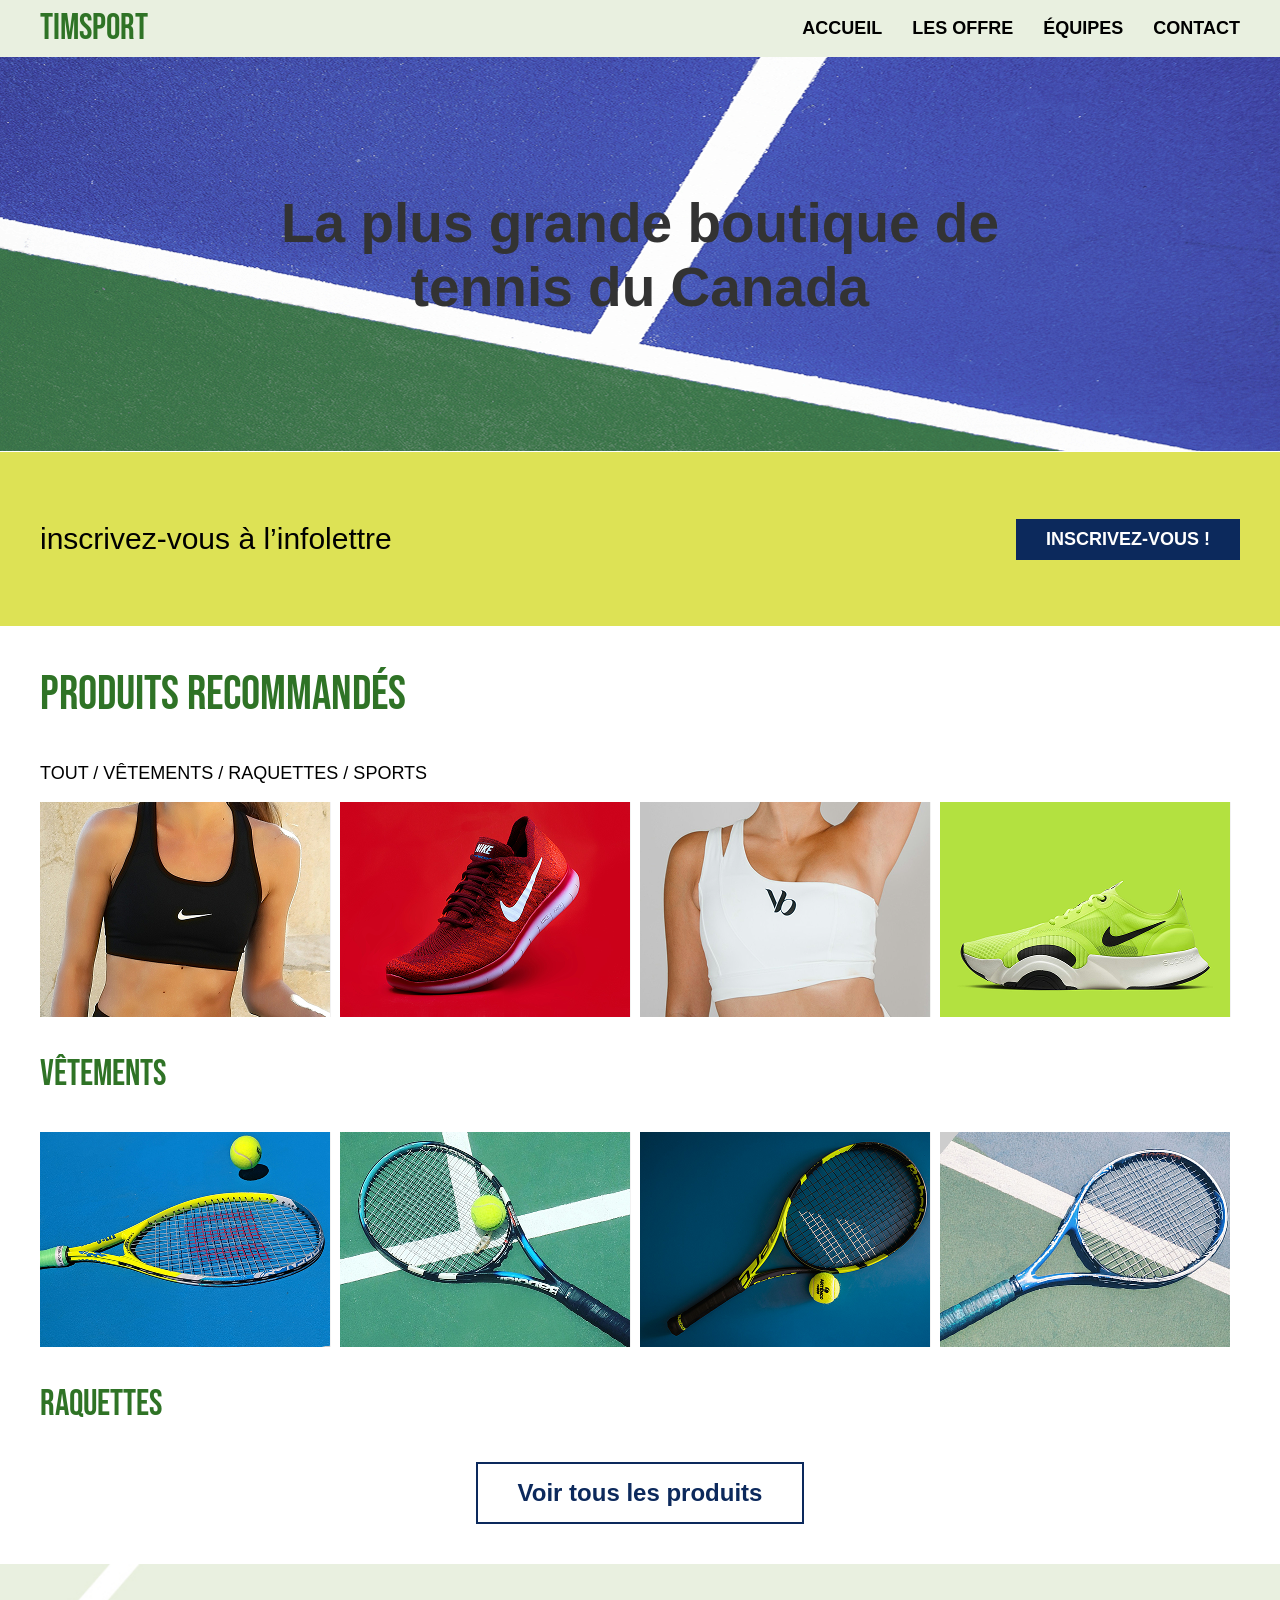
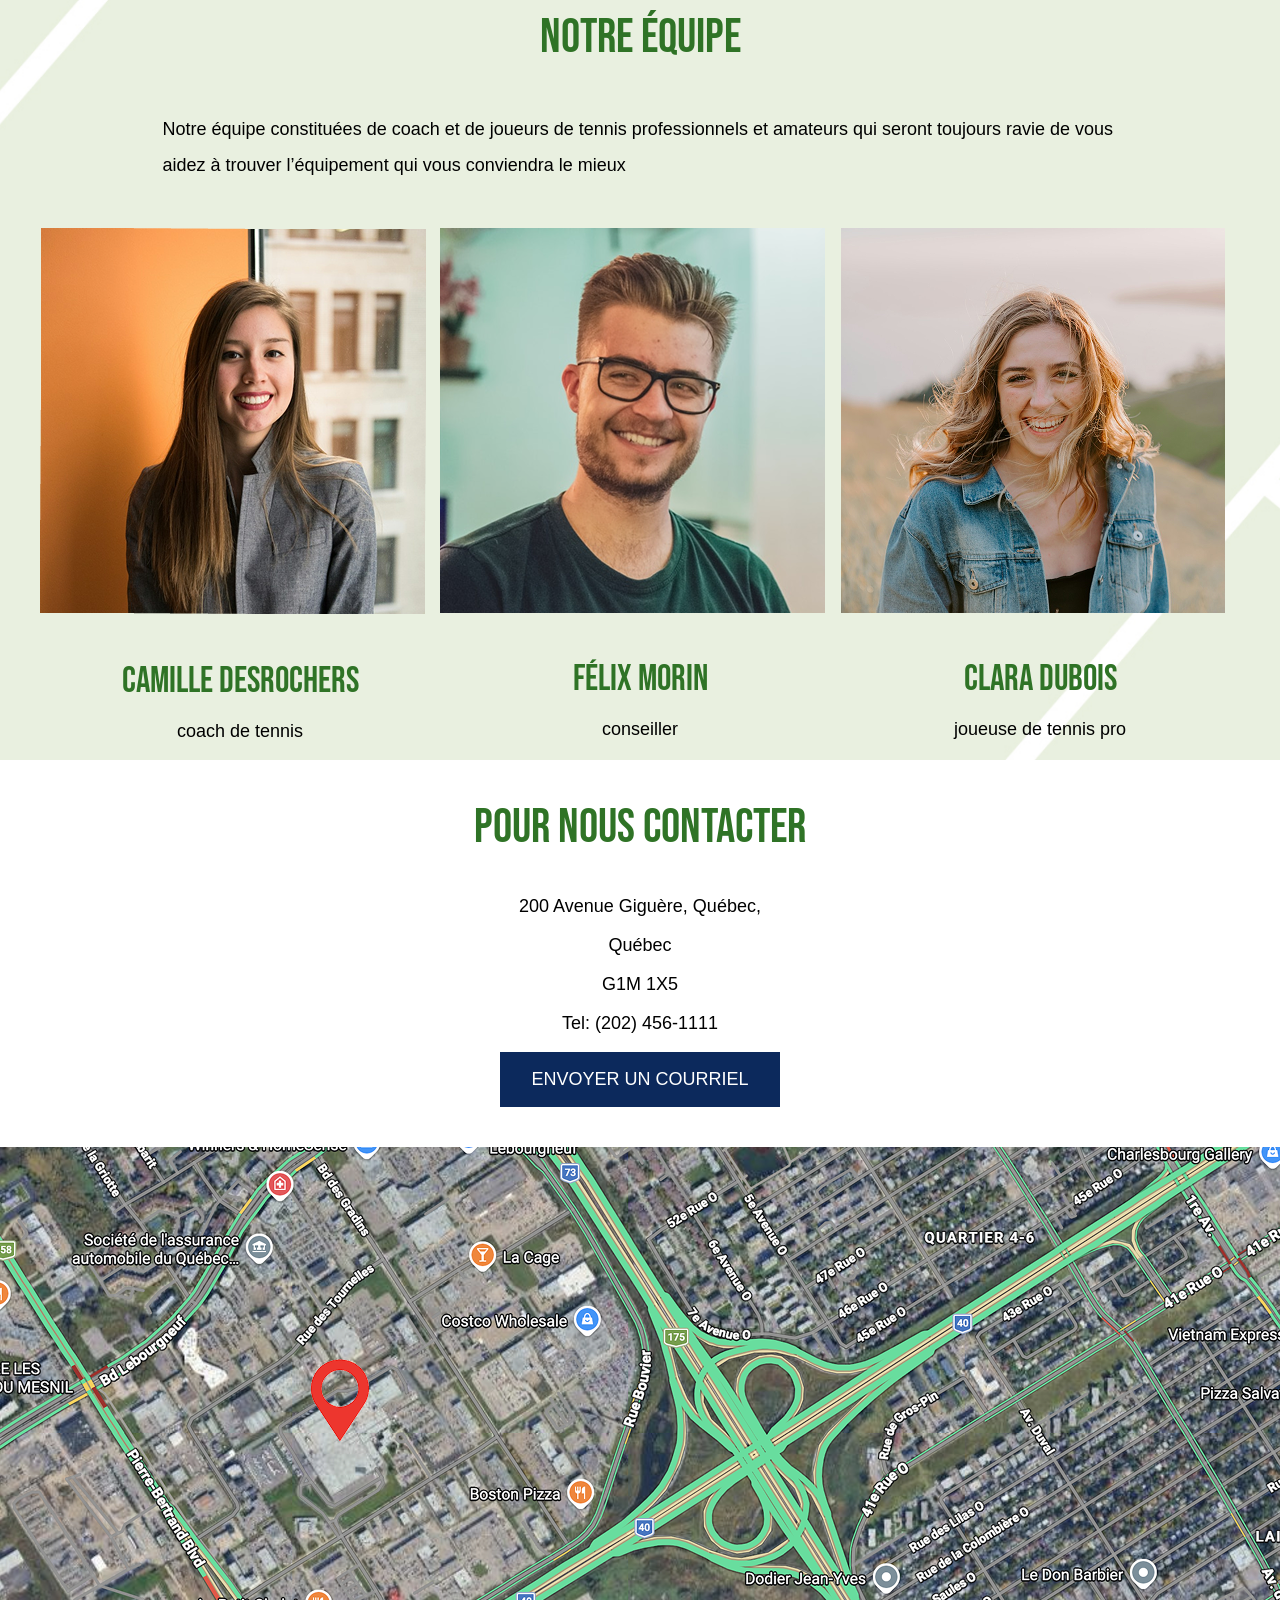
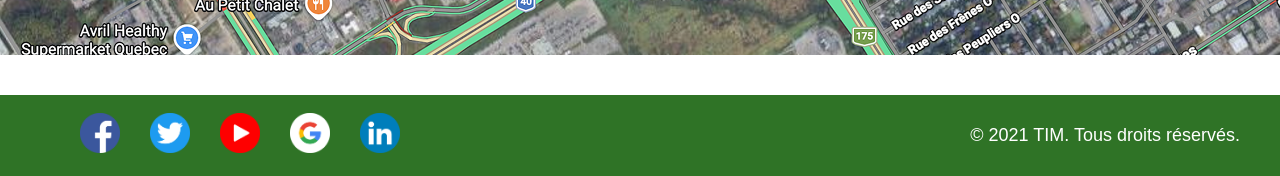
==== commit fab78310: "fin des survoles des articles" ====
--- a/index.html
+++ b/index.html
@@ -48,21 +48,119 @@
             <h2>PRODUITS RECOMMANDÉS</h2>
             <p>TOUT / VÊTEMENTS / RAQUETTES / SPORTS</p>
             <article class="vetement">
-                <article><img src="images/vetement_1.png" alt="top de sport Nike noir"></article>
-                <article><img src="images/vetement_2.png" alt="soulier de sport Nike rouge"></article>
-                <article><img src="images/vetement_3.png" alt="top de sport blanc"></article>
-                <article><img src="images/vetement_4.png" alt="chaussure de sport Nike vert"></article>
+
+
+
+                <div class="image">
+                    <a href="pageListe.html">
+                        <article><img src="images/vetement_1.png" alt="top de sport Nike noir">
+
+                            <div class="text">
+                                <h4>top Nike</h4>
+                                <p>59,99$</p>
+                            </div>
+
+                        </article>
+                    </a>
+                </div>
+
+
+                <div class="image">
+                    <a href="pageListe.html">
+                        <article><img src="images/vetement_2.png" alt="soulier de sport Nike rouge">
+                            <div class="text">
+                                <h4>souliers Nike rouge</h4>
+                                <p>119,99$</p>
+                            </div>
+                        </article>
+                    </a>
+                </div>
+
+
+                <div class="image">
+                    <a href="pageListe.html">
+                        <article><img src="images/vetement_3.png" alt="top de sport blanc">
+                            <div class="text">
+                                <h4>top blanc</h4>
+                                <p>79,99$</p>
+                            </div>
+                        </article>
+                    </a>
+                </div>
+
+
+                <div class="image">
+                    <a href="pageListe.html">
+                        <article><img src="images/vetement_4.png" alt="chaussure de sport Nike vert">
+                            <div class="text">
+                                <h4>souliers Nike vert</h4>
+                                <p>189,99$</p>
+                            </div>
+                        </article>
+                    </a>
+                </div>
+
+
             </article>
             <h3>VÊTEMENTS</h3>
+
+
             <article class="raquette">
-                <article><img src="images/produit-1.png" alt=""></article>
-                <article> <img src="images/produit-2.png" alt=""></article>
-                <article><img src="images/produit-3.png" alt=""></article>
-                <article><img src="images/produit.png" alt=""></article>
+
+                <div class="image">
+                    <a href="pageListe.html">
+                        <article><img src="images/produit-1.png" alt="raquette de tennis jaune et bleu">
+                            <div class="text">
+                                <h4>raquette jaune et noir</h4>
+                                <p>179,99$</p>
+                            </div>
+                        </article>
+                    </a>
+                </div>
+
+
+
+                <div class="image">
+                    <a href="pageListe.html">
+                        <article> <img src="images/produit-2.png" alt="raquette de tennis bleu et noir">
+                            <div class="text">
+                                <h4>raquette bleu et noire</h4>
+                                <p>129,99$</p>
+                            </div>
+                        </article>
+                    </a>
+                </div>
+
+
+                <div class="image">
+                    <a href="pageListe.html">
+                        <article><img src="images/produit-3.png" alt="raquette de tennis jaune et noir">
+                            <div class="text">
+                                <h4>raquette jaune et noire</h4>
+                                <p>249,99$</p>
+                            </div>
+                        </article>
+                    </a>
+                </div>
+
+
+                <div class="image">
+                    <a href="pageListe.html">
+                        <article><img src="images/produit.png" alt=" raquette de tennis bleu">
+                            <div class="text">
+                                <h4>raquette bleu</h4>
+                                <p>209,99$</p>
+                            </div>
+                        </article>
+                    </a>
+                </div>
+
             </article>
+
             <h3>RAQUETTES</h3>
             <div class="bouton">
-                <button>Voir tous les produits</button>
+                <a href="pageListe.html"><button>Voir tous les produits</button></a>
+
             </div>
         </div>
     </section>
@@ -110,7 +208,8 @@
             <p>Québec</p>
             <p>G1M 1X5</p>
             <p>Tel: (202) 456-1111</p>
-            <button>ENVOYER UN COURRIEL</button>
+            <a href="mailto:gauthiergabrielle2007@gmail.com"><button>ENVOYER UN COURRIEL</button>
+            </a>
 
 
         </div>
@@ -125,11 +224,14 @@
         <div class="wrapper">
             <div class="media">
                 <ul>
-                    <li class="facebook"><img src="images/facebook.png" alt="logo facebook"></li>
-                    <li><img src="images/twitter.png" alt="logo twitter"></li>
-                    <li><img src="images/youtube.png" alt="logo youtube"></li>
-                    <li><img src="images/google.png" alt="logo google"></li>
-                    <li><img src="images/LinkedIn.png" alt="logo LinkedIn"></li>
+                    <li class="facebook"> <a href="https://www.facebook.com/"><img src="images/facebook.png"
+                                alt="logo facebook"></a> </li>
+                    <li class="twitter"> <a href="https://x.com/"><img src="images/twitter.png" alt="logo twitter"></a>
+                    </li>
+
+                    <li> <a href="https://www.youtube.com/"><img src="images/youtube.png" alt="logo youtube"></a></li>
+                    <li><a href="https://www.google.com/"><img src="images/google.png" alt="logo google"></a></li>
+                    <li><a href="https://ca.linkedin.com/"><img src="images/LinkedIn.png" alt="logo LinkedIn"></a></li>
                 </ul>
             </div>
             <p>© 2021 TIM. Tous droits réservés.</p>
--- a/css/styles.css
+++ b/css/styles.css
@@ -191,6 +191,39 @@
     padding: 15px 40px;
 }
 
+
+.image {
+    position: relative;
+}
+
+.image img {
+    display: block;
+}
+
+
+
+.text {
+    width: 291px;
+    height: 215px;
+    position: absolute;
+    top: 0;
+    left: 0;
+    background-color: rgba(0, 0, 0, 0.7);
+    color: white;
+    display: flex;
+    justify-content: center;
+    align-items: center;
+    text-align: center;
+    flex-direction: column;
+    opacity: 0;
+}
+
+.text:hover {
+    opacity: 1;
+}
+
+
+
 .produits button:hover {
     background-color: white;
     color: #2F7326;
@@ -364,8 +397,19 @@
     line-height: 200%;
 }
 
+.presentation a:hover {
+    color: #2F7326;
+}
+
 .texte {
     background: url(../images/image_equipe\ 1.png) no-repeat center/cover;
+}
+
+.texte h2 {
+    display: flex;
+    justify-content: center;
+    align-items: center;
+    padding-bottom: 20px;
 }
 
 .fiche {
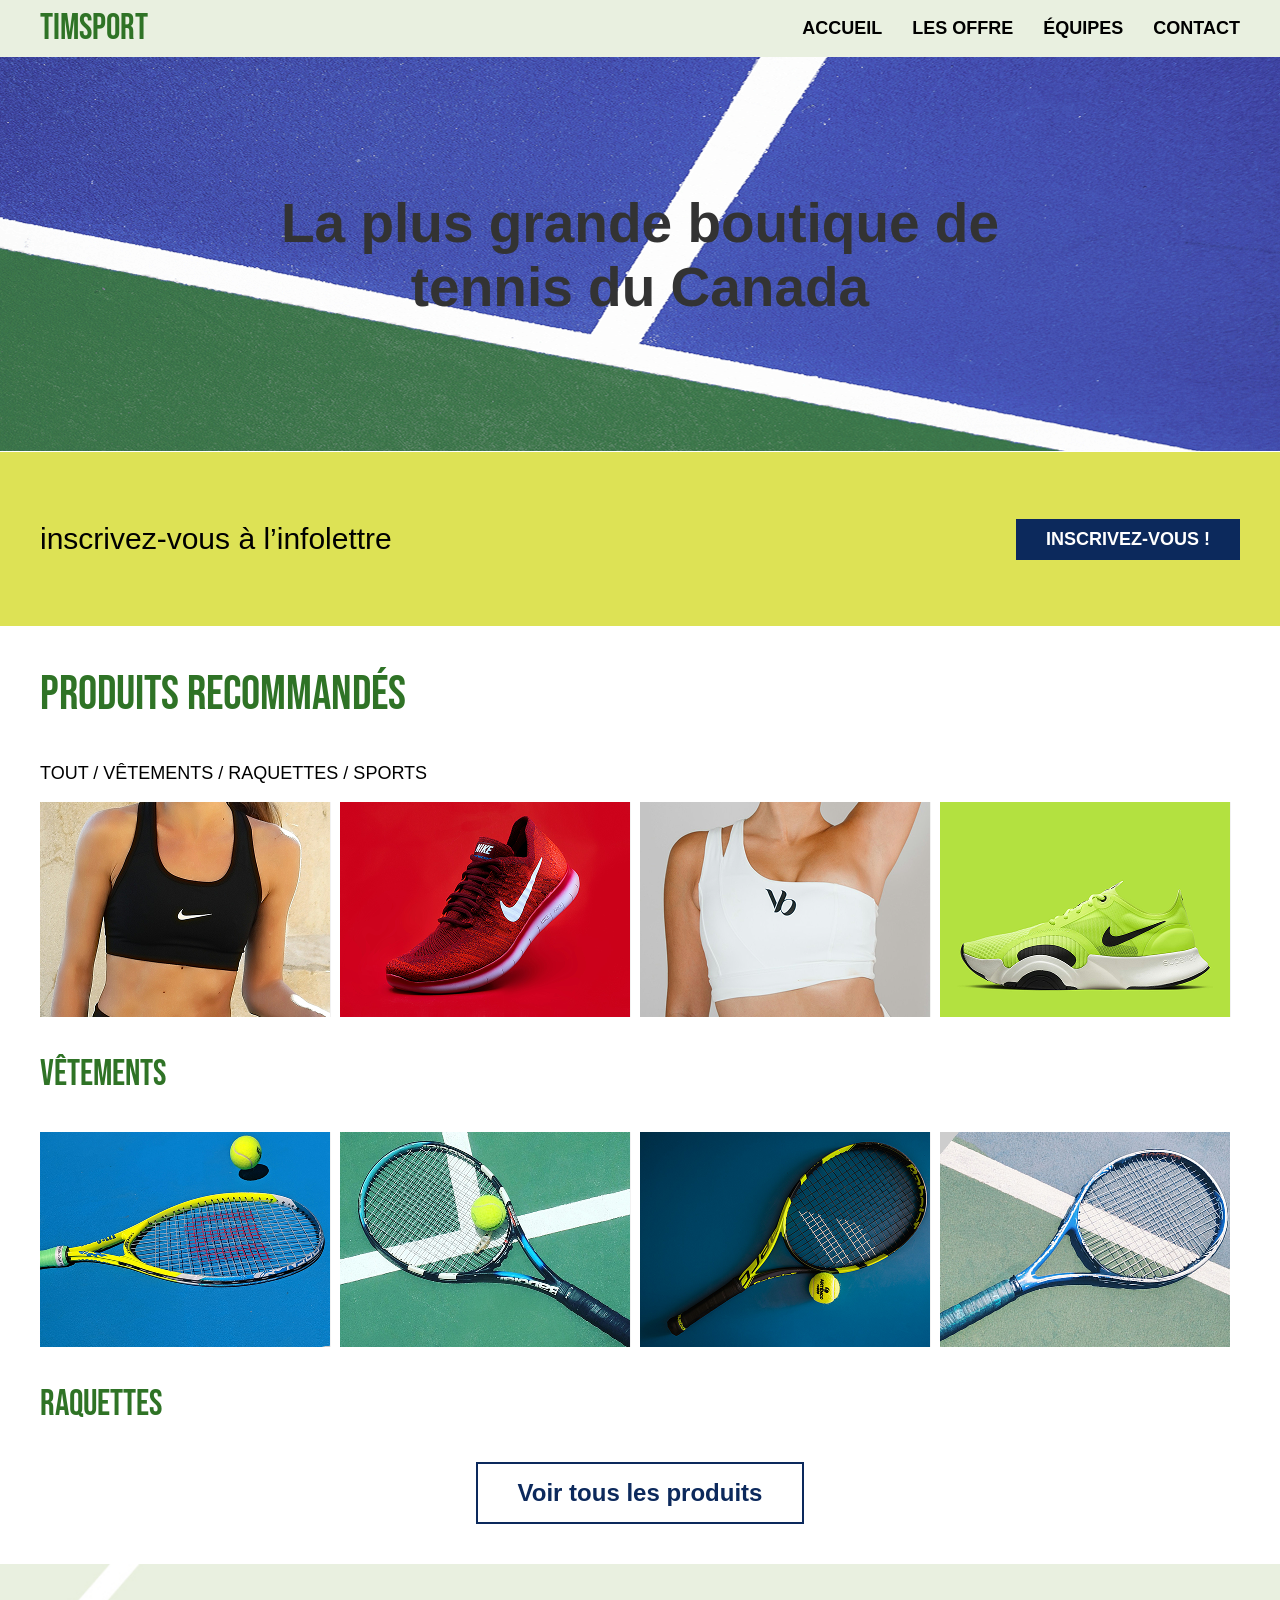
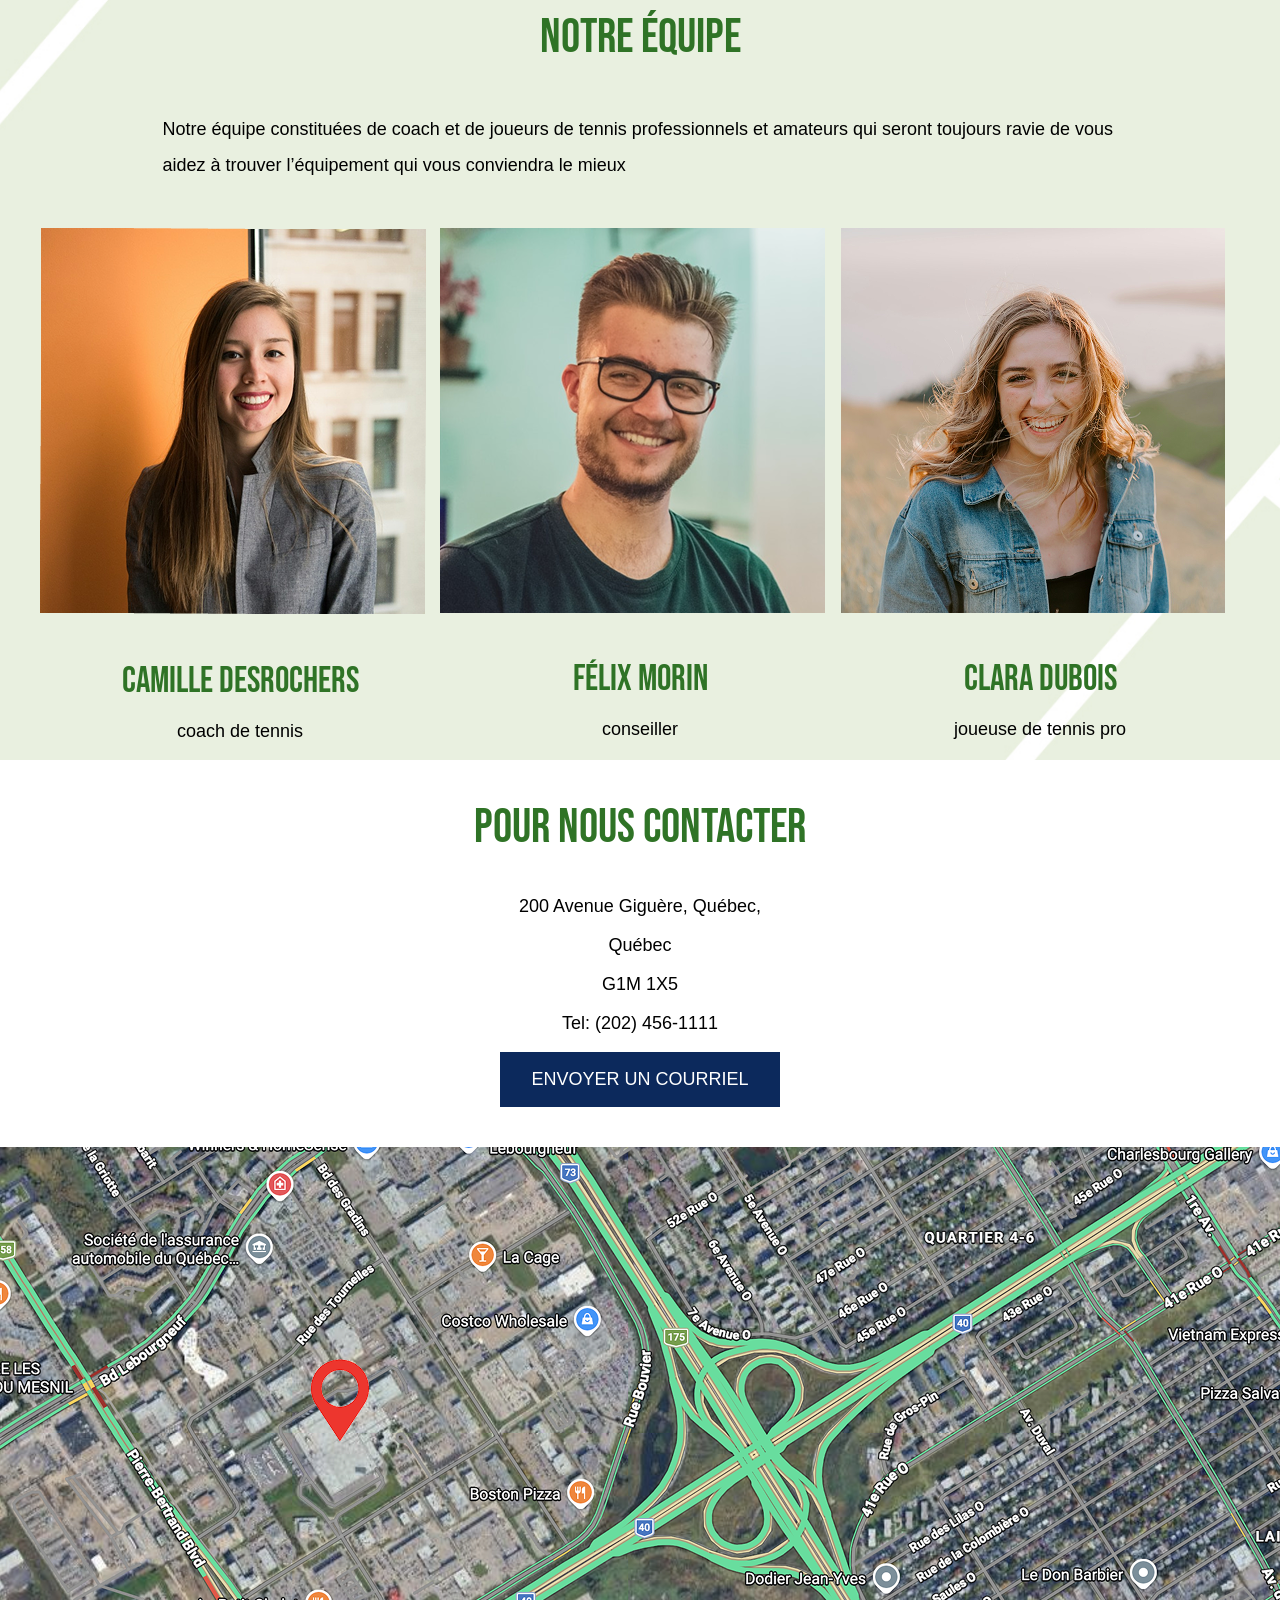
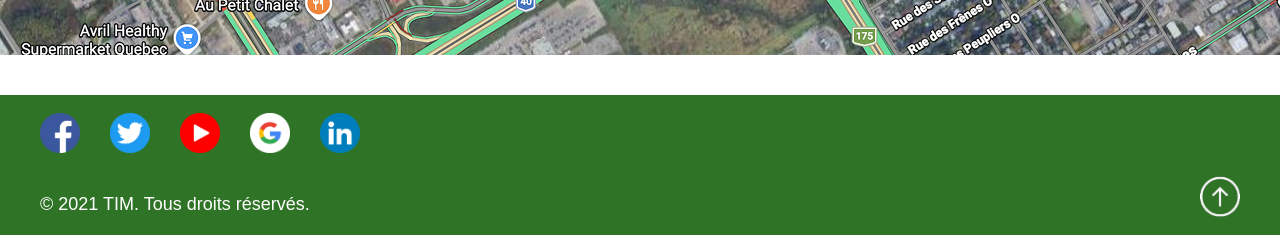
==== commit 58bcd12c: "fin du site web" ====
--- a/index.html
+++ b/index.html
@@ -56,7 +56,8 @@
                         <article><img src="images/vetement_1.png" alt="top de sport Nike noir">
 
                             <div class="text">
-                                <h4>top Nike</h4>
+                                <h4>brassère Nike Swoosh</h4>
+                                <p>top avec la technologie Dri-FIT</p>
                                 <p>59,99$</p>
                             </div>
 
@@ -69,7 +70,8 @@
                     <a href="pageListe.html">
                         <article><img src="images/vetement_2.png" alt="soulier de sport Nike rouge">
                             <div class="text">
-                                <h4>souliers Nike rouge</h4>
+                                <h4>Nike Free RN Flyknit</h4>
+                                <p>souliers de sport Nike rouge</p>
                                 <p>119,99$</p>
                             </div>
                         </article>
@@ -81,7 +83,8 @@
                     <a href="pageListe.html">
                         <article><img src="images/vetement_3.png" alt="top de sport blanc">
                             <div class="text">
-                                <h4>top blanc</h4>
+                                <h4>brassère VYBE fitness</h4>
+                                <p>top blanc asymétrique de sport</p>
                                 <p>79,99$</p>
                             </div>
                         </article>
@@ -93,7 +96,8 @@
                     <a href="pageListe.html">
                         <article><img src="images/vetement_4.png" alt="chaussure de sport Nike vert">
                             <div class="text">
-                                <h4>souliers Nike vert</h4>
+                                <h4>Nike SuperRep Go </h4>
+                                <p>souliers Nike de couleur Volt</p>
                                 <p>189,99$</p>
                             </div>
                         </article>
@@ -111,7 +115,8 @@
                     <a href="pageListe.html">
                         <article><img src="images/produit-1.png" alt="raquette de tennis jaune et bleu">
                             <div class="text">
-                                <h4>raquette jaune et noir</h4>
+                                <h4>Energy XL</h4>
+                                <p>raquette Wilson Energy XL jaune</p>
                                 <p>179,99$</p>
                             </div>
                         </article>
@@ -124,7 +129,8 @@
                     <a href="pageListe.html">
                         <article> <img src="images/produit-2.png" alt="raquette de tennis bleu et noir">
                             <div class="text">
-                                <h4>raquette bleu et noire</h4>
+                                <h4>Babolat Pure Drive</h4>
+                                <p> la raquette la plus populaire</p>
                                 <p>129,99$</p>
                             </div>
                         </article>
@@ -136,7 +142,8 @@
                     <a href="pageListe.html">
                         <article><img src="images/produit-3.png" alt="raquette de tennis jaune et noir">
                             <div class="text">
-                                <h4>raquette jaune et noire</h4>
+                                <h4>Babolat Pure</h4>
+                                <p>raquette puissante jaune et noire</p>
                                 <p>249,99$</p>
                             </div>
                         </article>
@@ -148,7 +155,8 @@
                     <a href="pageListe.html">
                         <article><img src="images/produit.png" alt=" raquette de tennis bleu">
                             <div class="text">
-                                <h4>raquette bleu</h4>
+                                <h4>Yonex Ezone</h4>
+                                <p>raquette classique bleu</p>
                                 <p>209,99$</p>
                             </div>
                         </article>
@@ -234,7 +242,11 @@
                     <li><a href="https://ca.linkedin.com/"><img src="images/LinkedIn.png" alt="logo LinkedIn"></a></li>
                 </ul>
             </div>
-            <p>© 2021 TIM. Tous droits réservés.</p>
+            <div class="droits">
+
+                <p>© 2021 TIM. Tous droits réservés.</p>
+                <a href="#debut"><img src="images/ligne.png" alt="flèche"></a>
+            </div>
         </div>
     </footer>
 </body>
--- a/css/styles.css
+++ b/css/styles.css
@@ -287,7 +287,7 @@
     width: 40px;
 }
 
-.footer .wrapper {
+.footer .media {
     display: flex;
     align-items: center;
     justify-content: space-between;
@@ -299,14 +299,29 @@
     gap: 30px;
     cursor: pointer;
     margin: none;
-
-}
+    padding-left: 0;
+
+}
+
+.footer p {
+    margin-bottom: 0;
+    padding-bottom: 20px;
+
+}
+
 
 
 .footer {
     background-color: #2F7326;
     color: white;
 }
+
+.droits {
+    display: flex;
+    justify-content: space-between;
+}
+
+
 
 /* ----- page liste -----*/
 
